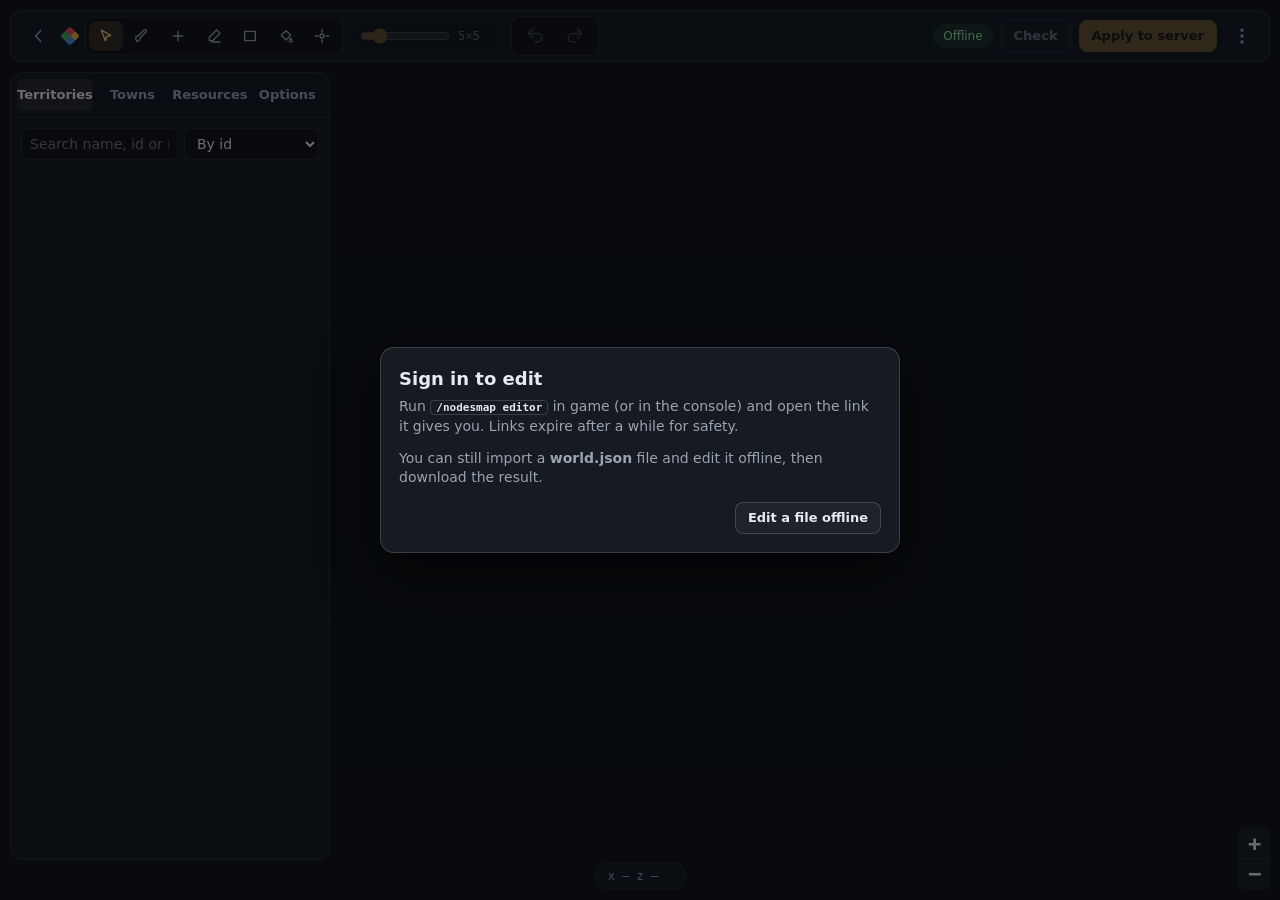
==== nodesmap/src/main/resources/web/editor.html @ d420e114 "Editor: Towns tab to create and edit towns and nations live Like the old Dynmap editor's Towns pane:" ====
<!doctype html>
<html lang="en">
<head>
<meta charset="utf-8">
<meta name="viewport" content="width=device-width, initial-scale=1">
<meta name="robots" content="noindex">
<title>Map Editor</title>
<link rel="icon" href="icons/favicon.svg" type="image/svg+xml">
<link rel="stylesheet" href="vendor/leaflet/leaflet.css">
<link rel="stylesheet" href="style.css">
<link rel="stylesheet" href="editor.css">
</head>
<body class="editor">
<div id="map"></div>

<header id="topbar">
  <a class="icon-btn" href="./" title="Back to the map" aria-label="Back to the map">
    <svg viewBox="0 0 24 24"><path d="M15 6l-6 6 6 6"/></svg>
  </a>
  <div id="brand"><span class="brand-mark"></span><span>Map editor</span></div>

  <div id="tools" class="toolgroup" role="toolbar" aria-label="Tools">
    <button data-tool="select" title="Select (V). Click or right-click a territory, Shift+drag to box-select">
      <svg viewBox="0 0 24 24"><path d="M5 3l14 8-6 2-2 6z"/></svg><span>Select</span><kbd>V</kbd></button>
    <button data-tool="paint" title="Brush: paint into the selected territory (B, or tap Space). Right-drag paints, Ctrl+right-drag erases, Shift+move resizes">
      <svg viewBox="0 0 24 24"><path d="M4 20c3 0 5-2 5-5l9-9a2 2 0 0 0-3-3l-9 9c-3 0-5 2-2 8z"/></svg><span>Paint</span><kbd>B</kbd></button>
    <button data-tool="new" title="Paint a brand new territory (N)">
      <svg viewBox="0 0 24 24"><path d="M12 5v14M5 12h14"/></svg><span>New</span><kbd>N</kbd></button>
    <button data-tool="erase" title="Erase chunks back to wilderness (E)">
      <svg viewBox="0 0 24 24"><path d="M16 3l5 5-11 11H5v-5zM9 21h12"/></svg><span>Erase</span><kbd>E</kbd></button>
    <button data-tool="rect" title="Drag a rectangle to fill (R)">
      <svg viewBox="0 0 24 24"><rect x="4" y="5" width="16" height="14" rx="1"/></svg><span>Box</span><kbd>R</kbd></button>
    <button data-tool="fill" title="Fill a connected area of empty land, like an island (F)">
      <svg viewBox="0 0 24 24"><path d="M5 11l7-7 7 7-7 7zM19 15c1 2 2 3 2 4a2 2 0 0 1-4 0c0-1 1-2 2-4z"/></svg><span>Fill</span><kbd>F</kbd></button>
    <button data-tool="core" title="Click a chunk to make it its territory's core (C)">
      <svg viewBox="0 0 24 24"><circle cx="12" cy="12" r="3"/><path d="M12 2v4M12 18v4M2 12h4M18 12h4"/></svg><span>Core</span><kbd>C</kbd></button>
  </div>

  <div id="brush" class="toolgroup slim" title="Brush size ( [ and ] )">
    <label for="brush-size">Brush</label>
    <input id="brush-size" type="range" min="0" max="12" step="1" value="2">
    <output id="brush-out">5×5</output>
  </div>

  <div class="toolgroup slim">
    <button id="undo" class="icon-btn" title="Undo (Ctrl+Z)" aria-label="Undo"><svg viewBox="0 0 24 24"><path d="M9 14L4 9l5-5M4 9h11a5 5 0 0 1 0 10h-3"/></svg></button>
    <button id="redo" class="icon-btn" title="Redo (Ctrl+Shift+Z)" aria-label="Redo"><svg viewBox="0 0 24 24"><path d="M15 14l5-5-5-5M20 9H9a5 5 0 0 0 0 10h3"/></svg></button>
  </div>

  <div class="spacer"></div>
  <span id="save-state" class="pill">Loading…</span>
  <button id="btn-check" class="btn">Check</button>
  <button id="btn-apply" class="btn primary">Apply to server</button>
  <div class="menu-wrap">
    <button id="btn-menu" class="icon-btn" aria-label="More"><svg viewBox="0 0 24 24"><circle cx="12" cy="5" r="1"/><circle cx="12" cy="12" r="1"/><circle cx="12" cy="19" r="1"/></svg></button>
    <div id="menu" class="menu" hidden>
      <button data-act="download">Download world.json</button>
      <button data-act="import">Import world.json…</button>
      <button data-act="reload">Reload from server</button>
      <hr>
      <button data-act="help">Shortcuts &amp; help</button>
    </div>
  </div>
  <input id="import-file" type="file" accept=".json,application/json" hidden>
</header>

<aside id="sidebar">
  <nav id="tabs">
    <button data-tab="terr" class="active">Territories</button>
    <button data-tab="towns">Towns</button>
    <button data-tab="res">Resources</button>
    <button data-tab="opts">Options</button>
  </nav>
  <section id="tab-terr" class="tab active">
    <div class="list-tools">
      <input id="terr-filter" class="filter" placeholder="Search name, id or resource">
      <select id="terr-sort">
        <option value="id">By id</option>
        <option value="size">Largest</option>
        <option value="name">Name</option>
        <option value="issues">Problems first</option>
      </select>
    </div>
    <div id="terr-summary" class="hint"></div>
    <div class="list" id="terr-list"></div>
  </section>
  <section id="tab-towns" class="tab">
    <div class="list-tools">
      <input id="town-filter" class="filter" placeholder="Search towns, nations, players">
      <select id="town-sort">
        <option value="name">Name</option>
        <option value="nation">Nation</option>
        <option value="land">Most land</option>
        <option value="players">Most players</option>
      </select>
      <button id="town-new" class="btn small" title="Make a town from the territories selected on the map">New</button>
    </div>
    <div id="town-summary" class="hint"></div>
    <div class="list" id="town-list"></div>
    <div id="town-editor"></div>
    <datalist id="nation-names"></datalist>
    <datalist id="player-names"></datalist>
  </section>
  <section id="tab-res" class="tab">
    <div class="list-tools">
      <input id="res-filter" class="filter" placeholder="Search resources">
      <button id="res-new" class="btn small">New</button>
      <button id="res-pack" class="btn small" title="Add the default resource nodes: basic, every ore, and defense tiers">Default pack…</button>
    </div>
    <div class="list" id="res-list"></div>
    <div id="res-editor"></div>
  </section>
  <section id="tab-opts" class="tab">
    <h3>Painting</h3>
    <label class="tgl"><input type="checkbox" id="opt-land" checked>Land only (skip water and ungenerated chunks)</label>
    <label class="tgl"><input type="checkbox" id="opt-wild" checked>Only paint empty land (don't take chunks from other territories)</label>
    <label class="tgl"><input type="checkbox" id="opt-lock" checked>Lock claimed land (painting and erasing skip land owned by towns; names and resources stay editable)</label>
    <h3>Color territories by</h3>
    <div class="seg" id="color-by" style="grid-template-columns:1fr 1fr">
      <button data-v="nation">Nation (like the map)</button>
      <button data-v="territory">Territory colors</button>
    </div>
    <h3>Show</h3>
    <label class="tgl"><input type="checkbox" id="opt-labels" checked>Territory names</label>
    <label class="tgl"><input type="checkbox" id="opt-icons" checked>Resource icons</label>
    <label class="tgl"><input type="checkbox" id="opt-owners" checked>Nation and town borders</label>
    <label class="tgl"><input type="checkbox" id="opt-grid">Chunk grid</label>
    <p class="hint">Tap <kbd>Space</kbd> to turn the brush on/off like the old editor (left-drag pans, right-drag paints). Ctrl+right-drag erases, Shift+move resizes the brush, <kbd>A</kbd> starts a new territory. Hold <kbd>Space</kbd> and drag to pan. All controls: ⋯ menu → Shortcuts.</p>
  </section>
</aside>

<aside id="inspector" hidden></aside>

<footer id="statusbar">
  <span id="coords">x —  z —</span>
  <span id="hover-terr"></span>
  <span id="mode-hint"></span>
  <span id="counts"></span>
</footer>

<div id="toast" hidden></div>
<div id="modal-wrap" hidden><div id="modal" role="dialog" aria-modal="true"></div></div>

<script src="vendor/leaflet/leaflet.js"></script>
<script src="geometry.js"></script>
<script src="editor.js"></script>
</body>
</html>
---- nodesmap/src/main/resources/web/vendor/leaflet/leaflet.css ----
/* required styles */

.leaflet-pane,
.leaflet-tile,
.leaflet-marker-icon,
.leaflet-marker-shadow,
.leaflet-tile-container,
.leaflet-pane > svg,
.leaflet-pane > canvas,
.leaflet-zoom-box,
.leaflet-image-layer,
.leaflet-layer {
	position: absolute;
	left: 0;
	top: 0;
	}
.leaflet-container {
	overflow: hidden;
	}
.leaflet-tile,
.leaflet-marker-icon,
.leaflet-marker-shadow {
	-webkit-user-select: none;
	   -moz-user-select: none;
	        user-select: none;
	  -webkit-user-drag: none;
	}
/* Prevents IE11 from highlighting tiles in blue */
.leaflet-tile::selection {
	background: transparent;
}
/* Safari renders non-retina tile on retina better with this, but Chrome is worse */
.leaflet-safari .leaflet-tile {
	image-rendering: -webkit-optimize-contrast;
	}
/* hack that prevents hw layers "stretching" when loading new tiles */
.leaflet-safari .leaflet-tile-container {
	width: 1600px;
	height: 1600px;
	-webkit-transform-origin: 0 0;
	}
.leaflet-marker-icon,
.leaflet-marker-shadow {
	display: block;
	}
/* .leaflet-container svg: reset svg max-width decleration shipped in Joomla! (joomla.org) 3.x */
/* .leaflet-container img: map is broken in FF if you have max-width: 100% on tiles */
.leaflet-container .leaflet-overlay-pane svg {
	max-width: none !important;
	max-height: none !important;
	}
.leaflet-container .leaflet-marker-pane img,
.leaflet-container .leaflet-shadow-pane img,
.leaflet-container .leaflet-tile-pane img,
.leaflet-container img.leaflet-image-layer,
.leaflet-container .leaflet-tile {
	max-width: none !important;
	max-height: none !important;
	width: auto;
	padding: 0;
	}

.leaflet-container.leaflet-touch-zoom {
	-ms-touch-action: pan-x pan-y;
	touch-action: pan-x pan-y;
	}
.leaflet-container.leaflet-touch-drag {
	-ms-touch-action: pinch-zoom;
	/* Fallback for FF which doesn't support pinch-zoom */
	touch-action: none;
	touch-action: pinch-zoom;
}
.leaflet-container.leaflet-touch-drag.leaflet-touch-zoom {
	-ms-touch-action: none;
	touch-action: none;
}
.leaflet-container {
	-webkit-tap-highlight-color: transparent;
}
.leaflet-container a {
	-webkit-tap-highlight-color: rgba(51, 181, 229, 0.4);
}
.leaflet-tile {
	filter: inherit;
	visibility: hidden;
	}
.leaflet-tile-loaded {
	visibility: inherit;
	}
.leaflet-zoom-box {
	width: 0;
	height: 0;
	-moz-box-sizing: border-box;
	     box-sizing: border-box;
	z-index: 800;
	}
/* workaround for https://bugzilla.mozilla.org/show_bug.cgi?id=888319 */
.leaflet-overlay-pane svg {
	-moz-user-select: none;
	}

.leaflet-pane         { z-index: 400; }

.leaflet-tile-pane    { z-index: 200; }
.leaflet-overlay-pane { z-index: 400; }
.leaflet-shadow-pane  { z-index: 500; }
.leaflet-marker-pane  { z-index: 600; }
.leaflet-tooltip-pane   { z-index: 650; }
.leaflet-popup-pane   { z-index: 700; }

.leaflet-map-pane canvas { z-index: 100; }
.leaflet-map-pane svg    { z-index: 200; }

.leaflet-vml-shape {
	width: 1px;
	height: 1px;
	}
.lvml {
	behavior: url(#default#VML);
	display: inline-block;
	position: absolute;
	}


/* control positioning */

.leaflet-control {
	position: relative;
	z-index: 800;
	pointer-events: visiblePainted; /* IE 9-10 doesn't have auto */
	pointer-events: auto;
	}
.leaflet-top,
.leaflet-bottom {
	position: absolute;
	z-index: 1000;
	pointer-events: none;
	}
.leaflet-top {
	top: 0;
	}
.leaflet-right {
	right: 0;
	}
.leaflet-bottom {
	bottom: 0;
	}
.leaflet-left {
	left: 0;
	}
.leaflet-control {
	float: left;
	clear: both;
	}
.leaflet-right .leaflet-control {
	float: right;
	}
.leaflet-top .leaflet-control {
	margin-top: 10px;
	}
.leaflet-bottom .leaflet-control {
	margin-bottom: 10px;
	}
.leaflet-left .leaflet-control {
	margin-left: 10px;
	}
.leaflet-right .leaflet-control {
	margin-right: 10px;
	}


/* zoom and fade animations */

.leaflet-fade-anim .leaflet-popup {
	opacity: 0;
	-webkit-transition: opacity 0.2s linear;
	   -moz-transition: opacity 0.2s linear;
	        transition: opacity 0.2s linear;
	}
.leaflet-fade-anim .leaflet-map-pane .leaflet-popup {
	opacity: 1;
	}
.leaflet-zoom-animated {
	-webkit-transform-origin: 0 0;
	    -ms-transform-origin: 0 0;
	        transform-origin: 0 0;
	}

.leaflet-zoom-anim .leaflet-zoom-animated {
	-webkit-transition: -webkit-transform 0.25s cubic-bezier(0,0,0.25,1);
	   -moz-transition:    -moz-transform 0.25s cubic-bezier(0,0,0.25,1);
	        transition:         transform 0.25s cubic-bezier(0,0,0.25,1);
	}
.leaflet-zoom-anim .leaflet-tile,
.leaflet-pan-anim .leaflet-tile {
	-webkit-transition: none;
	   -moz-transition: none;
	        transition: none;
	}

.leaflet-zoom-anim .leaflet-zoom-hide {
	visibility: hidden;
	}


/* cursors */

.leaflet-interactive {
	cursor: pointer;
	}
.leaflet-grab {
	cursor: -webkit-grab;
	cursor:    -moz-grab;
	cursor:         grab;
	}
.leaflet-crosshair,
.leaflet-crosshair .leaflet-interactive {
	cursor: crosshair;
	}
.leaflet-popup-pane,
.leaflet-control {
	cursor: auto;
	}
.leaflet-dragging .leaflet-grab,
.leaflet-dragging .leaflet-grab .leaflet-interactive,
.leaflet-dragging .leaflet-marker-draggable {
	cursor: move;
	cursor: -webkit-grabbing;
	cursor:    -moz-grabbing;
	cursor:         grabbing;
	}

/* marker & overlays interactivity */
.leaflet-marker-icon,
.leaflet-marker-shadow,
.leaflet-image-layer,
.leaflet-pane > svg path,
.leaflet-tile-container {
	pointer-events: none;
	}

.leaflet-marker-icon.leaflet-interactive,
.leaflet-image-layer.leaflet-interactive,
.leaflet-pane > svg path.leaflet-interactive,
svg.leaflet-image-layer.leaflet-interactive path {
	pointer-events: visiblePainted; /* IE 9-10 doesn't have auto */
	pointer-events: auto;
	}

/* visual tweaks */

.leaflet-container {
	background: #ddd;
	outline: 0;
	}
.leaflet-container a {
	color: #0078A8;
	}
.leaflet-zoom-box {
	border: 2px dotted #38f;
	background: rgba(255,255,255,0.5);
	}


/* general typography */
.leaflet-container {
	font: 12px/1.5 "Helvetica Neue", Arial, Helvetica, sans-serif;
	font: 0.75rem/1.5 "Helvetica Neue", Arial, Helvetica, sans-serif;
	}


/* general toolbar styles */

.leaflet-bar {
	box-shadow: 0 1px 5px rgba(0,0,0,0.65);
	border-radius: 4px;
	}
.leaflet-bar a,
.leaflet-bar a:hover {
	background-color: #fff;
	border-bottom: 1px solid #ccc;
	width: 26px;
	height: 26px;
	line-height: 26px;
	display: block;
	text-align: center;
	text-decoration: none;
	color: black;
	}
.leaflet-bar a,
.leaflet-control-layers-toggle {
	background-position: 50% 50%;
	background-repeat: no-repeat;
	display: block;
	}
.leaflet-bar a:hover {
	background-color: #f4f4f4;
	}
.leaflet-bar a:first-child {
	border-top-left-radius: 4px;
	border-top-right-radius: 4px;
	}
.leaflet-bar a:last-child {
	border-bottom-left-radius: 4px;
	border-bottom-right-radius: 4px;
	border-bottom: none;
	}
.leaflet-bar a.leaflet-disabled {
	cursor: default;
	background-color: #f4f4f4;
	color: #bbb;
	}

.leaflet-touch .leaflet-bar a {
	width: 30px;
	height: 30px;
	line-height: 30px;
	}
.leaflet-touch .leaflet-bar a:first-child {
	border-top-left-radius: 2px;
	border-top-right-radius: 2px;
	}
.leaflet-touch .leaflet-bar a:last-child {
	border-bottom-left-radius: 2px;
	border-bottom-right-radius: 2px;
	}

/* zoom control */

.leaflet-control-zoom-in,
.leaflet-control-zoom-out {
	font: bold 18px 'Lucida Console', Monaco, monospace;
	text-indent: 1px;
	}

.leaflet-touch .leaflet-control-zoom-in, .leaflet-touch .leaflet-control-zoom-out  {
	font-size: 22px;
	}


/* layers control */

.leaflet-control-layers {
	box-shadow: 0 1px 5px rgba(0,0,0,0.4);
	background: #fff;
	border-radius: 5px;
	}
.leaflet-control-layers-toggle {
	background-image: url(images/layers.png);
	width: 36px;
	height: 36px;
	}
.leaflet-retina .leaflet-control-layers-toggle {
	background-image: url(images/layers-2x.png);
	background-size: 26px 26px;
	}
.leaflet-touch .leaflet-control-layers-toggle {
	width: 44px;
	height: 44px;
	}
.leaflet-control-layers .leaflet-control-layers-list,
.leaflet-control-layers-expanded .leaflet-control-layers-toggle {
	display: none;
	}
.leaflet-control-layers-expanded .leaflet-control-layers-list {
	display: block;
	position: relative;
	}
.leaflet-control-layers-expanded {
	padding: 6px 10px 6px 6px;
	color: #333;
	background: #fff;
	}
.leaflet-control-layers-scrollbar {
	overflow-y: scroll;
	overflow-x: hidden;
	padding-right: 5px;
	}
.leaflet-control-layers-selector {
	margin-top: 2px;
	position: relative;
	top: 1px;
	}
.leaflet-control-layers label {
	display: block;
	}
.leaflet-control-layers-separator {
	height: 0;
	border-top: 1px solid #ddd;
	margin: 5px -10px 5px -6px;
	}

/* Default icon URLs */
.leaflet-default-icon-path { /* used only in path-guessing heuristic, see L.Icon.Default */
	background-image: url(images/marker-icon.png);
	}


/* attribution and scale controls */

.leaflet-container .leaflet-control-attribution {
	background: #fff;
	background: rgba(255, 255, 255, 0.7);
	margin: 0;
	}
.leaflet-control-attribution,
.leaflet-control-scale-line {
	padding: 0 5px;
	color: #333;
	}
.leaflet-control-attribution a {
	text-decoration: none;
	}
.leaflet-control-attribution a:hover {
	text-decoration: underline;
	}
.leaflet-container .leaflet-control-attribution,
.leaflet-container .leaflet-control-scale {
	font-size: 11px;
	font-size: 0.69rem;
	}
.leaflet-left .leaflet-control-scale {
	margin-left: 5px;
	}
.leaflet-bottom .leaflet-control-scale {
	margin-bottom: 5px;
	}
.leaflet-control-scale-line {
	border: 2px solid #777;
	border-top: none;
	line-height: 1.1;
	padding: 2px 5px 1px;
	font-size: 11px;
	font-size: 0.69rem;
	white-space: nowrap;
	overflow: hidden;
	-moz-box-sizing: border-box;
	     box-sizing: border-box;

	background: #fff;
	background: rgba(255, 255, 255, 0.5);
	}
.leaflet-control-scale-line:not(:first-child) {
	border-top: 2px solid #777;
	border-bottom: none;
	margin-top: -2px;
	}
.leaflet-control-scale-line:not(:first-child):not(:last-child) {
	border-bottom: 2px solid #777;
	}

.leaflet-touch .leaflet-control-attribution,
.leaflet-touch .leaflet-control-layers,
.leaflet-touch .leaflet-bar {
	box-shadow: none;
	}
.leaflet-touch .leaflet-control-layers,
.leaflet-touch .leaflet-bar {
	border: 2px solid rgba(0,0,0,0.2);
	background-clip: padding-box;
	}


/* popup */

.leaflet-popup {
	position: absolute;
	text-align: center;
	margin-bottom: 20px;
	}
.leaflet-popup-content-wrapper {
	padding: 1px;
	text-align: left;
	border-radius: 12px;
	}
.leaflet-popup-content {
	margin: 13px 19px;
	line-height: 1.4;
	}
.leaflet-popup-content p {
	margin: 18px 0;
	}
.leaflet-popup-tip-container {
	width: 40px;
	height: 20px;
	position: absolute;
	left: 50%;
	margin-left: -20px;
	overflow: hidden;
	pointer-events: none;
	}
.leaflet-popup-tip {
	width: 17px;
	height: 17px;
	padding: 1px;

	margin: -10px auto 0;
	pointer-events: auto;

	-webkit-transform: rotate(45deg);
	   -moz-transform: rotate(45deg);
	    -ms-transform: rotate(45deg);
	        transform: rotate(45deg);
	}
.leaflet-popup-content-wrapper,
.leaflet-popup-tip {
	background: white;
	color: #333;
	box-shadow: 0 3px 14px rgba(0,0,0,0.4);
	}
.leaflet-container a.leaflet-popup-close-button {
	position: absolute;
	top: 0;
	right: 0;
	padding: 4px 4px 0 0;
	border: none;
	text-align: center;
	width: 18px;
	height: 14px;
	font: 16px/14px Tahoma, Verdana, sans-serif;
	color: #757575;
	text-decoration: none;
	background: transparent;
	}
.leaflet-container a.leaflet-popup-close-button:hover {
	color: #585858;
	}
.leaflet-popup-scrolled {
	overflow: auto;
	border-bottom: 1px solid #ddd;
	border-top: 1px solid #ddd;
	}

.leaflet-oldie .leaflet-popup-content-wrapper {
	-ms-zoom: 1;
	}
.leaflet-oldie .leaflet-popup-tip {
	width: 24px;
	margin: 0 auto;

	-ms-filter: "progid:DXImageTransform.Microsoft.Matrix(M11=0.70710678, M12=0.70710678, M21=-0.70710678, M22=0.70710678)";
	filter: progid:DXImageTransform.Microsoft.Matrix(M11=0.70710678, M12=0.70710678, M21=-0.70710678, M22=0.70710678);
	}
.leaflet-oldie .leaflet-popup-tip-container {
	margin-top: -1px;
	}

.leaflet-oldie .leaflet-control-zoom,
.leaflet-oldie .leaflet-control-layers,
.leaflet-oldie .leaflet-popup-content-wrapper,
.leaflet-oldie .leaflet-popup-tip {
	border: 1px solid #999;
	}


/* div icon */

.leaflet-div-icon {
	background: #fff;
	border: 1px solid #666;
	}


/* Tooltip */
/* Base styles for the element that has a tooltip */
.leaflet-tooltip {
	position: absolute;
	padding: 6px;
	background-color: #fff;
	border: 1px solid #fff;
	border-radius: 3px;
	color: #222;
	white-space: nowrap;
	-webkit-user-select: none;
	-moz-user-select: none;
	-ms-user-select: none;
	user-select: none;
	pointer-events: none;
	box-shadow: 0 1px 3px rgba(0,0,0,0.4);
	}
.leaflet-tooltip.leaflet-interactive {
	cursor: pointer;
	pointer-events: auto;
	}
.leaflet-tooltip-top:before,
.leaflet-tooltip-bottom:before,
.leaflet-tooltip-left:before,
.leaflet-tooltip-right:before {
	position: absolute;
	pointer-events: none;
	border: 6px solid transparent;
	background: transparent;
	content: "";
	}

/* Directions */

.leaflet-tooltip-bottom {
	margin-top: 6px;
}
.leaflet-tooltip-top {
	margin-top: -6px;
}
.leaflet-tooltip-bottom:before,
.leaflet-tooltip-top:before {
	left: 50%;
	margin-left: -6px;
	}
.leaflet-tooltip-top:before {
	bottom: 0;
	margin-bottom: -12px;
	border-top-color: #fff;
	}
.leaflet-tooltip-bottom:before {
	top: 0;
	margin-top: -12px;
	margin-left: -6px;
	border-bottom-color: #fff;
	}
.leaflet-tooltip-left {
	margin-left: -6px;
}
.leaflet-tooltip-right {
	margin-left: 6px;
}
.leaflet-tooltip-left:before,
.leaflet-tooltip-right:before {
	top: 50%;
	margin-top: -6px;
	}
.leaflet-tooltip-left:before {
	right: 0;
	margin-right: -12px;
	border-left-color: #fff;
	}
.leaflet-tooltip-right:before {
	left: 0;
	margin-left: -12px;
	border-right-color: #fff;
	}

/* Printing */
	
@media print {
	/* Prevent printers from removing background-images of controls. */
	.leaflet-control {
		-webkit-print-color-adjust: exact;
		color-adjust: exact;
		}
	}
---- nodesmap/src/main/resources/web/style.css ----
[hidden] { display: none !important; }
:root {
  --bg: #12151b;
  --panel: rgba(20, 24, 31, 0.94);
  --panel-solid: #161a21;
  --line: rgba(255, 255, 255, 0.08);
  --line-strong: rgba(255, 255, 255, 0.16);
  --text: #e8eaef;
  --muted: #9aa3b2;
  --faint: #6b7383;
  --accent: #e2b04a;
  --accent-soft: rgba(226, 176, 74, 0.16);
  --war: #e5484d;
  --war-soft: rgba(229, 72, 77, 0.16);
  --ok: #46a758;
  --radius: 10px;
  --sidebar-w: 320px;
  --top-h: 52px;
  --font: ui-sans-serif, system-ui, -apple-system, "Segoe UI", Roboto, "Helvetica Neue", Arial, sans-serif;
  --mono: ui-monospace, "SF Mono", "JetBrains Mono", Menlo, Consolas, monospace;
}

* { box-sizing: border-box; }
html, body { margin: 0; height: 100%; background: var(--bg); color: var(--text); font: 14px/1.4 var(--font); overflow: hidden; }
button, input, select { font: inherit; color: inherit; }
svg { fill: none; stroke: currentColor; stroke-width: 2; stroke-linecap: round; stroke-linejoin: round; }

#map { position: absolute; inset: 0; background: #0d1014; }
.leaflet-container { background: #0d1014; font: inherit; }
.leaflet-tile { image-rendering: pixelated; }
.leaflet-control-zoom a { background: var(--panel-solid) !important; color: var(--text) !important; border-color: var(--line) !important; }
.leaflet-control-zoom { border: 1px solid var(--line) !important; border-radius: 8px !important; overflow: hidden; }
.leaflet-bar a:hover { background: #222833 !important; }
.leaflet-control-attribution { display: none; }

/* ---------- top bar ---------- */
#topbar {
  position: absolute; top: 10px; left: 10px; right: 10px; height: var(--top-h);
  display: flex; align-items: center; gap: 10px; padding: 0 10px;
  background: var(--panel); border: 1px solid var(--line); border-radius: 12px;
  backdrop-filter: blur(8px); z-index: 1000; pointer-events: auto;
}
.icon-btn { width: 34px; height: 34px; display: grid; place-items: center; background: transparent; border: 0; border-radius: 8px; cursor: pointer; color: var(--muted); flex: none; }
.icon-btn:hover { background: rgba(255,255,255,0.06); color: var(--text); }
.icon-btn svg { width: 20px; height: 20px; }
#brand { display: flex; align-items: center; gap: 8px; font-weight: 650; letter-spacing: 0.01em; white-space: nowrap; }
.brand-mark { width: 14px; height: 14px; border-radius: 3px; background: conic-gradient(var(--accent) 0 25%, #4f8ad9 0 50%, var(--ok) 0 75%, var(--war) 0); transform: rotate(45deg); }
#search-wrap { position: relative; flex: 1; max-width: 460px; margin-left: auto; }
#search { width: 100%; height: 34px; padding: 0 12px 0 34px; border-radius: 8px; border: 1px solid var(--line); background: rgba(0,0,0,0.25); outline: none; }
#search:focus { border-color: var(--line-strong); background: rgba(0,0,0,0.35); }
.search-ico { position: absolute; left: 10px; top: 9px; width: 16px; height: 16px; color: var(--faint); }
#search-results { position: absolute; top: 40px; left: 0; right: 0; background: var(--panel-solid); border: 1px solid var(--line); border-radius: 10px; max-height: 50vh; overflow: auto; padding: 4px; box-shadow: 0 12px 32px rgba(0,0,0,0.45); }
.sr { display: flex; align-items: center; gap: 8px; padding: 7px 8px; border-radius: 6px; cursor: pointer; }
.sr:hover, .sr.sel { background: rgba(255,255,255,0.06); }
.sr .kind { margin-left: auto; font-size: 11px; color: var(--faint); text-transform: uppercase; letter-spacing: 0.06em; }
#war-pill { display: flex; align-items: center; gap: 8px; padding: 5px 10px; border-radius: 999px; background: var(--war-soft); color: #ffb3b5; font-weight: 600; font-size: 13px; white-space: nowrap; cursor: pointer; }
#war-pill::before { content: ""; width: 8px; height: 8px; border-radius: 50%; background: var(--war); animation: pulse 1.4s infinite; }
@keyframes pulse { 0%,100% { opacity: 1 } 50% { opacity: 0.35 } }

/* ---------- sidebar ---------- */
#sidebar {
  position: absolute; top: calc(var(--top-h) + 20px); left: 10px; bottom: 40px; width: var(--sidebar-w);
  display: flex; flex-direction: column; background: var(--panel); border: 1px solid var(--line); border-radius: 12px;
  z-index: 999; overflow: hidden; transition: transform 0.2s ease, opacity 0.2s ease;
}
body.sidebar-closed #sidebar { transform: translateX(calc(-100% - 20px)); opacity: 0; pointer-events: none; }
#tabs { display: flex; padding: 6px; gap: 4px; border-bottom: 1px solid var(--line); }
#tabs button { flex: 1; padding: 7px 0; border: 0; border-radius: 7px; background: transparent; color: var(--muted); cursor: pointer; font-weight: 550; font-size: 13px; }
#tabs button:hover { color: var(--text); }
#tabs button.active { background: rgba(255,255,255,0.07); color: var(--text); }
#tabs button.has-alert::after { content: ""; display: inline-block; width: 6px; height: 6px; margin-left: 5px; border-radius: 50%; background: var(--war); vertical-align: middle; }
.tab { display: none; flex: 1; min-height: 0; flex-direction: column; overflow: auto; padding: 10px; }
.tab.active { display: flex; }
.tab h3 { margin: 14px 2px 8px; font-size: 11px; text-transform: uppercase; letter-spacing: 0.08em; color: var(--faint); font-weight: 600; }
.tab h3:first-child { margin-top: 2px; }
.list-tools { display: flex; gap: 6px; margin-bottom: 8px; }
.list-tools input, .list-tools select, #mode-extra select { height: 32px; border-radius: 7px; border: 1px solid var(--line); background: rgba(0,0,0,0.25); padding: 0 8px; outline: none; min-width: 0; }
.list-tools input { flex: 1; }
.list-tools select option, #mode-extra select option { background: var(--panel-solid); }
.list { display: flex; flex-direction: column; gap: 2px; }
.row { display: grid; grid-template-columns: 12px 1fr auto; align-items: center; gap: 10px; padding: 8px; border-radius: 8px; cursor: pointer; }
.row:hover { background: rgba(255,255,255,0.05); }
.row .sw { width: 12px; height: 12px; border-radius: 3px; box-shadow: inset 0 0 0 1px rgba(0,0,0,0.3); }
.row .nm { font-weight: 560; overflow: hidden; text-overflow: ellipsis; white-space: nowrap; }
.row .sub { font-size: 12px; color: var(--faint); }
.row .stat { font-family: var(--mono); font-size: 12px; color: var(--muted); text-align: right; }
.empty { color: var(--faint); padding: 12px 4px; }

.seg { display: grid; grid-template-columns: repeat(3, 1fr); gap: 4px; }
.seg button { padding: 7px 4px; border-radius: 7px; border: 1px solid var(--line); background: transparent; color: var(--muted); cursor: pointer; font-size: 12.5px; }
.seg button.active { border-color: var(--accent); color: var(--text); background: var(--accent-soft); }
#mode-extra { margin-top: 8px; }
#mode-extra select { width: 100%; }
/* ---------- View box (always on the map, like Dynmap's layer list) ---------- */
.view { position: absolute; top: calc(var(--top-h) + 20px); right: 10px; width: 236px; background: var(--panel); border: 1px solid var(--line); border-radius: 12px; z-index: 999; backdrop-filter: blur(8px); }
#view-head { display: flex; align-items: center; gap: 8px; width: 100%; padding: 9px 12px; border: 0; background: transparent; color: var(--text); font-weight: 650; font-size: 13px; cursor: pointer; border-radius: 12px; }
#view-head:hover { background: rgba(255,255,255,0.04); }
#view-head svg { width: 16px; height: 16px; color: var(--muted); }
#view-head .chev { margin-left: auto; transition: transform 0.15s; }
.view.closed #view-head .chev { transform: rotate(-90deg); }
.view.closed { width: auto; }
.view.closed #view-body { display: none; }
#view-body { padding: 0 10px 8px; }
#view .seg { gap: 3px; }
#view .seg button { padding: 5px 2px; font-size: 12px; }
#view #mode-extra:empty { display: none; }
#view .chips { gap: 4px; }
#view .chip { font-size: 11.5px; }
#layer-toggles { display: flex; flex-direction: column; margin-top: 8px; padding-top: 6px; border-top: 1px solid var(--line); }
#layer-toggles .tgl { padding: 3px 2px; font-size: 13px; }
.tgl { display: flex; align-items: center; gap: 8px; padding: 5px 2px; cursor: pointer; color: var(--muted); user-select: none; }
.tgl input { accent-color: var(--accent); width: 15px; height: 15px; margin: 0; }
.tgl:hover { color: var(--text); }
.hint { color: var(--faint); font-size: 12px; margin-top: 14px; }

/* ---------- info panel ---------- */
#info {
  position: absolute; top: calc(var(--top-h) + 30px + var(--view-h, 0px)); right: 10px; width: 340px; max-height: calc(100% - var(--top-h) - 70px - var(--view-h, 0px));
  overflow: auto; background: var(--panel); border: 1px solid var(--line); border-radius: 12px; z-index: 999; padding: 16px;
}
#info-close { position: absolute; top: 8px; right: 8px; }
.info-kicker { font-size: 11px; text-transform: uppercase; letter-spacing: 0.08em; color: var(--faint); margin-bottom: 4px; }
.info-title { font-size: 20px; font-weight: 700; margin: 0 30px 2px 0; display: flex; align-items: center; gap: 8px; }
.info-title .sw { width: 14px; height: 14px; border-radius: 4px; flex: none; }
.info-sub { color: var(--muted); margin-bottom: 12px; }
.badges { display: flex; flex-wrap: wrap; gap: 6px; margin: 8px 0 12px; }
.badge { font-size: 12px; padding: 3px 8px; border-radius: 999px; background: rgba(255,255,255,0.06); color: var(--muted); white-space: nowrap; }
.badge.war { background: var(--war-soft); color: #ffb3b5; }
.badge.gold { background: var(--accent-soft); color: #f3d38d; }
.badge.ok { background: rgba(70,167,88,0.16); color: #9ee0a8; }
.kv { display: grid; grid-template-columns: auto 1fr; gap: 6px 14px; margin: 8px 0 14px; }
.kv dt { color: var(--faint); }
.kv dd { margin: 0; text-align: right; font-variant-numeric: tabular-nums; }
.section-h { font-size: 11px; text-transform: uppercase; letter-spacing: 0.08em; color: var(--faint); margin: 14px 0 6px; }
.chips { display: flex; flex-wrap: wrap; gap: 5px; }
.chip { display: inline-flex; align-items: center; gap: 6px; padding: 3px 9px 3px 4px; border-radius: 999px; background: rgba(255,255,255,0.05); font-size: 12.5px; cursor: pointer; border: 1px solid transparent; }
.chip:hover { border-color: var(--line-strong); }
.chip .dot { width: 10px; height: 10px; border-radius: 50%; }
.chip img { width: 16px; height: 16px; image-rendering: pixelated; }
.chip.plain { padding-left: 9px; cursor: default; }
.chip.online::after { content: ""; width: 6px; height: 6px; border-radius: 50%; background: var(--ok); }
.res-grid { display: grid; grid-template-columns: repeat(auto-fill, minmax(140px, 1fr)); gap: 6px; }
.res { display: flex; align-items: center; gap: 8px; padding: 6px 8px; border-radius: 8px; background: rgba(255,255,255,0.04); font-size: 13px; }
.res img { width: 20px; height: 20px; image-rendering: pixelated; }
.bar { height: 6px; border-radius: 3px; background: rgba(255,255,255,0.08); overflow: hidden; margin-top: 4px; }
.bar > i { display: block; height: 100%; background: var(--war); }
.bar.gold > i { background: var(--accent); }

/* ---------- war panel ---------- */
.war-head { display: flex; align-items: center; justify-content: space-between; padding: 10px 12px; border-radius: 10px; background: rgba(255,255,255,0.04); margin-bottom: 10px; }
.war-head.on { background: var(--war-soft); }
.war-head b { font-size: 15px; }
.card { padding: 10px; border-radius: 10px; background: rgba(255,255,255,0.04); margin-bottom: 6px; cursor: pointer; }
.card:hover { background: rgba(255,255,255,0.07); }
.card .t { display: flex; justify-content: space-between; gap: 8px; font-weight: 560; }
.card .s { color: var(--faint); font-size: 12px; margin-top: 2px; }
.score { display: grid; grid-template-columns: 1fr auto; gap: 2px 8px; font-size: 12.5px; margin-top: 6px; }
.score span:nth-child(even) { font-family: var(--mono); color: var(--muted); }

/* ---------- map markers ---------- */
.lbl { color: #fff; font-weight: 700; white-space: nowrap; text-shadow: 0 0 3px #000, 0 0 6px rgba(0,0,0,0.8); pointer-events: none; transform: translate(-50%, -50%); text-align: center; line-height: 1.1; }
.lbl.town { font-size: 12.5px; }
.lbl.town .cap { color: var(--accent); margin-right: 3px; }
.lbl.nation { letter-spacing: 0.05em; line-height: 1.12; opacity: 0.95; font-weight: 800; text-shadow: 0 0 2px #000, 0 0 5px rgba(0,0,0,0.85); }
.lbl.terr { font-size: 10.5px; font-weight: 600; color: rgba(255,255,255,0.75); }
.lbl .n { display: block; font-size: 10px; font-weight: 600; color: rgba(255,255,255,0.72); letter-spacing: 0; }
.pin { display: grid; place-items: center; width: 26px; height: 26px; border-radius: 50%; background: var(--panel-solid); border: 2px solid #fff; box-shadow: 0 2px 8px rgba(0,0,0,0.5); transform: translate(-50%, -50%); }
.pin svg { width: 14px; height: 14px; }
.pin img { width: 16px; height: 16px; image-rendering: pixelated; }
.pin.tower { border-color: #9ad0ff; color: #9ad0ff; }
.pin.refinery { border-color: #f4a261; color: #f4a261; }
.pin.drop { border-color: var(--accent); color: var(--accent); }
.pin.drop.active { background: var(--accent); color: #1a1406; animation: bob 1.2s ease-in-out infinite; }
.pin.outpost { width: 20px; height: 20px; border-width: 2px; }
.pin.port { border-color: #6fc3df; }
.pin.fort { width: 22px; height: 22px; border-radius: 6px; font: 700 11px var(--mono); color: #fff; }
@keyframes bob { 0%,100% { transform: translate(-50%, -50%) } 50% { transform: translate(-50%, -62%) } }
.res-icon { width: 18px; height: 18px; image-rendering: pixelated; transform: translate(-50%, -50%); filter: drop-shadow(0 1px 2px rgba(0,0,0,0.7)); pointer-events: none; }
.res-stack { display: flex; gap: 1px; transform: translate(-50%, -50%); pointer-events: none; }
.res-stack img { width: 16px; height: 16px; image-rendering: pixelated; filter: drop-shadow(0 1px 2px rgba(0,0,0,0.8)); }
.flag { position: relative; width: 34px; height: 34px; transform: translate(-50%, -50%); }
.flag .ring { position: absolute; inset: 0; border-radius: 50%; background: conic-gradient(var(--c) calc(var(--p) * 1%), rgba(0,0,0,0.55) 0); box-shadow: 0 0 0 2px #fff, 0 0 14px var(--c); }
.flag .core { position: absolute; inset: 6px; border-radius: 50%; background: var(--panel-solid); display: grid; place-items: center; font: 700 10px var(--mono); color: #fff; }
.player { display: flex; align-items: center; gap: 5px; transform: translate(-9px, -9px); white-space: nowrap; }
.player img, .player .dot { width: 18px; height: 18px; border-radius: 4px; border: 2px solid var(--c, #fff); image-rendering: pixelated; background: #333; box-shadow: 0 1px 4px rgba(0,0,0,0.6); }
.far .player span { display: none; }
.far .player img, .far .player .dot { width: 12px; height: 12px; border-width: 1.5px; }
.player span { font-size: 12px; font-weight: 650; color: #fff; text-shadow: 0 0 3px #000, 0 0 5px #000; }
.timer-tag { padding: 2px 7px; border-radius: 6px; background: rgba(0,0,0,0.7); color: #fff; font: 600 11.5px var(--mono); white-space: nowrap; transform: translate(-50%, -50%); border: 1px solid var(--c, var(--war)); pointer-events: none; text-align: center; }
.timer-tag small { display: block; font: 600 10px var(--font); color: rgba(255,255,255,0.75); }

.leaflet-tooltip.nm-tip { background: var(--panel-solid); color: var(--text); border: 1px solid var(--line-strong); border-radius: 8px; box-shadow: 0 6px 20px rgba(0,0,0,0.45); padding: 6px 9px; }
.leaflet-tooltip.nm-tip::before { display: none; }

/* ---------- status bar ---------- */
#statusbar { position: absolute; left: 50%; bottom: 10px; transform: translateX(-50%); display: flex; align-items: center; gap: 14px; padding: 6px 12px; background: var(--panel); border: 1px solid var(--line); border-radius: 999px; z-index: 998; font: 12px var(--mono); color: var(--muted); white-space: nowrap; }
#hover-terr:empty { display: none; }
#hover-terr { color: var(--text); font-family: var(--font); }
#render-progress { color: var(--accent); font-family: var(--font); }
#live-dot { width: 8px; height: 8px; border-radius: 50%; background: var(--faint); }
#live-dot.on { background: var(--ok); box-shadow: 0 0 8px var(--ok); }
#live-dot.err { background: var(--war); }

/* ---------- mobile ---------- */
@media (max-width: 760px) {
  :root { --sidebar-w: calc(100vw - 20px); }
  #brand #title { display: none; }
  #war-pill { display: none !important; }
  #info { left: 10px; right: 10px; width: auto; top: auto; bottom: 46px; max-height: 55vh; }
  #sidebar { bottom: 46px; }
  .view { z-index: 998; }
  #statusbar { left: 10px; right: 10px; transform: none; justify-content: center; }
  .leaflet-control-zoom { display: none; }
}
---- nodesmap/src/main/resources/web/editor.css ----
/* editor-only additions on top of style.css */
[hidden] { display: none !important; }

body.editor #map { cursor: default; }
body.editor.tool-paint #map, body.editor.tool-new #map, body.editor.tool-erase #map,
body.editor.tool-rect #map, body.editor.tool-fill #map, body.editor.tool-core #map { cursor: crosshair; }
body.editor.panning #map { cursor: grab; }
body.editor .leaflet-interactive { cursor: inherit; }

#topbar { gap: 8px; }
#topbar .spacer { flex: 1; }
#topbar a.icon-btn { color: var(--muted); text-decoration: none; }

.toolgroup { display: flex; align-items: center; gap: 2px; padding: 3px; border-radius: 9px; background: rgba(0,0,0,0.25); border: 1px solid var(--line); }
.toolgroup.slim { padding: 2px 6px; gap: 6px; }
.toolgroup button[data-tool] { display: flex; align-items: center; gap: 6px; height: 30px; padding: 0 9px; border: 0; border-radius: 7px; background: transparent; color: var(--muted); cursor: pointer; font-size: 13px; font-weight: 550; }
.toolgroup button[data-tool] svg { width: 16px; height: 16px; }
.toolgroup button[data-tool]:hover { color: var(--text); background: rgba(255,255,255,0.05); }
.toolgroup button[data-tool].active { background: var(--accent-soft); color: #f3d38d; }
.toolgroup kbd { font: 600 10px var(--mono); color: var(--faint); border: 1px solid var(--line); border-radius: 4px; padding: 0 4px; }
.toolgroup button.active kbd { color: #f3d38d; border-color: rgba(226,176,74,0.4); }
#brush label { font-size: 12px; color: var(--muted); }
#brush input { width: 90px; accent-color: var(--accent); }
#brush output { font: 12px var(--mono); color: var(--text); min-width: 38px; }
#brush.off { opacity: 0.35; pointer-events: none; }
.icon-btn:disabled { opacity: 0.3; cursor: default; }

.btn { height: 32px; padding: 0 12px; border-radius: 8px; border: 1px solid var(--line-strong); background: rgba(255,255,255,0.04); color: var(--text); cursor: pointer; font-weight: 600; font-size: 13px; white-space: nowrap; }
.btn:hover { background: rgba(255,255,255,0.08); }
.btn.primary { background: var(--accent); border-color: var(--accent); color: #1a1406; }
.btn.primary:hover { filter: brightness(1.08); }
.btn.danger { border-color: rgba(229,72,77,0.5); color: #ffb3b5; }
.btn.danger:hover { background: var(--war-soft); }
.btn.small { height: 28px; padding: 0 10px; font-size: 12.5px; }
.btn:disabled { opacity: 0.4; cursor: default; filter: none; }
.pill { font-size: 12px; padding: 4px 10px; border-radius: 999px; background: rgba(255,255,255,0.06); color: var(--muted); white-space: nowrap; }
.pill.dirty { background: var(--accent-soft); color: #f3d38d; }
.pill.ok { background: rgba(70,167,88,0.16); color: #9ee0a8; }

.menu-wrap { position: relative; }
.menu { position: absolute; right: 0; top: 40px; min-width: 210px; padding: 4px; background: var(--panel-solid); border: 1px solid var(--line); border-radius: 10px; box-shadow: 0 12px 32px rgba(0,0,0,0.45); z-index: 1100; }
.menu button { display: block; width: 100%; text-align: left; padding: 8px 10px; border: 0; border-radius: 6px; background: transparent; cursor: pointer; }
.menu button:hover { background: rgba(255,255,255,0.06); }
.menu hr { border: 0; border-top: 1px solid var(--line); margin: 4px 0; }

/* list rows */
.trow { display: grid; grid-template-columns: 12px 1fr auto; gap: 10px; align-items: center; padding: 7px 8px; border-radius: 8px; cursor: pointer; }
.trow:hover { background: rgba(255,255,255,0.05); }
.trow.sel { background: var(--accent-soft); }
.trow .sw { width: 12px; height: 12px; border-radius: 3px; }
.trow .nm { font-weight: 560; overflow: hidden; text-overflow: ellipsis; white-space: nowrap; }
.trow .sub { font-size: 12px; color: var(--faint); display: flex; gap: 4px; align-items: center; flex-wrap: wrap; }
.trow .sub img { width: 14px; height: 14px; image-rendering: pixelated; }
.trow .stat { font: 12px var(--mono); color: var(--muted); text-align: right; }
.trow .warn { color: #f59e0b; }
.lock { color: #f3d38d; }

/* inspector */
#inspector { position: absolute; top: calc(var(--top-h) + 20px); right: 10px; width: 330px; max-height: calc(100% - var(--top-h) - 60px); overflow: auto; background: var(--panel); border: 1px solid var(--line); border-radius: 12px; z-index: 999; padding: 14px; }
.field { display: flex; flex-direction: column; gap: 4px; margin-bottom: 10px; }
.field > span { font-size: 11px; text-transform: uppercase; letter-spacing: 0.08em; color: var(--faint); }
.field input, .field select, .field textarea, .row-input { height: 32px; border-radius: 7px; border: 1px solid var(--line); background: rgba(0,0,0,0.25); padding: 0 9px; outline: none; color: var(--text); }
.field textarea { height: 180px; padding: 8px; font: 12px/1.45 var(--mono); resize: vertical; }
.field input:focus, .field select:focus, .field textarea:focus { border-color: var(--line-strong); }
.field select option { background: var(--panel-solid); }
.field .inline { display: flex; gap: 6px; align-items: center; }
.field .inline > * { flex: 1; min-width: 0; }
.field .inline img { flex: none; width: 24px; height: 24px; image-rendering: pixelated; }
.actions { display: flex; flex-wrap: wrap; gap: 6px; margin-top: 12px; }
.chip .x { margin-left: 2px; color: var(--faint); font-weight: 700; cursor: pointer; padding: 0 2px; }
.chip .x:hover { color: #ffb3b5; }
.note { font-size: 12.5px; color: var(--muted); padding: 8px 10px; border-radius: 8px; background: rgba(255,255,255,0.04); margin: 8px 0; }
.note.warn { background: rgba(245,158,11,0.12); color: #fcd38d; }
.note.err { background: var(--war-soft); color: #ffb3b5; }
.note.ok { background: rgba(70,167,88,0.14); color: #9ee0a8; }

#res-editor { margin-top: 10px; border-top: 1px solid var(--line); padding-top: 10px; }
#res-editor:empty { display: none; }

/* map overlays */
.ed-label { color: #fff; font: 600 11px var(--font); white-space: nowrap; text-shadow: 0 0 3px #000, 0 0 5px #000; transform: translate(-50%, -50%); pointer-events: none; text-align: center; line-height: 1.15; }
.ed-label .id { display: block; font: 600 9.5px var(--mono); color: rgba(255,255,255,0.65); }
.ed-label .lock { font-size: 10px; }
.ed-icons { display: flex; gap: 1px; transform: translate(-50%, 6px); pointer-events: none; }
.ed-icons img { width: 15px; height: 15px; image-rendering: pixelated; filter: drop-shadow(0 1px 2px rgba(0,0,0,0.8)); }
.ed-core { width: 10px; height: 10px; border-radius: 50%; border: 2px solid #fff; background: #000; transform: translate(-50%, -50%); pointer-events: none; box-shadow: 0 0 4px #000; }

/* toast + modal */
#toast { position: absolute; left: 50%; bottom: 52px; transform: translateX(-50%); z-index: 1200; padding: 9px 14px; border-radius: 10px; background: var(--panel-solid); border: 1px solid var(--line-strong); box-shadow: 0 10px 30px rgba(0,0,0,0.5); font-size: 13.5px; max-width: min(560px, calc(100vw - 32px)); }
#toast.err { border-color: rgba(229,72,77,0.6); color: #ffb3b5; }
#modal-wrap { position: fixed; inset: 0; z-index: 1300; display: grid; place-items: center; background: rgba(5,7,10,0.55); padding: 16px; }
#modal { width: min(520px, 100%); max-height: 86vh; overflow: auto; background: var(--panel-solid); border: 1px solid var(--line-strong); border-radius: 14px; padding: 18px; box-shadow: 0 20px 60px rgba(0,0,0,0.6); }
#modal h2 { margin: 0 0 6px; font-size: 18px; }
#modal p { color: var(--muted); margin: 6px 0 12px; }
#modal ul { margin: 6px 0 10px; padding-left: 18px; color: var(--text); font-size: 13px; }
#modal li { margin: 3px 0; }
#modal .stats { display: flex; gap: 8px; margin: 10px 0; }
#modal .stats div { flex: 1; padding: 10px; border-radius: 10px; background: rgba(255,255,255,0.04); text-align: center; }
#modal .stats b { display: block; font-size: 20px; }
#modal .stats span { font-size: 12px; color: var(--faint); }
#modal .foot { display: flex; justify-content: flex-end; gap: 8px; margin-top: 14px; }
#modal .grid2 { display: grid; grid-template-columns: 1fr 1fr; gap: 0 10px; }
kbd { font: 600 11px var(--mono); border: 1px solid var(--line-strong); border-radius: 4px; padding: 0 5px; color: var(--text); }
.keys { display: grid; grid-template-columns: auto 1fr; gap: 6px 14px; font-size: 13px; }

@media (max-width: 1560px) {
  .toolgroup kbd { display: none; }
}
@media (max-width: 1360px) {
  .toolgroup button[data-tool] span, #brand span:last-child { display: none; }
  #brush label { display: none; }
}
@media (max-width: 760px) {
  #brand, #save-state, #btn-check { display: none; }
  #inspector { left: 10px; right: 10px; width: auto; top: auto; bottom: 46px; max-height: 50vh; }
}
#inspector a, .note a { color: var(--accent); text-decoration: none; }
#inspector a:hover, .note a:hover { text-decoration: underline; }
#mode-hint { color: #f3d38d; font-family: var(--font); }
#mode-hint:empty { display: none; }
.keys kbd { justify-self: start; align-self: start; white-space: nowrap; margin-top: 1px; }

/* towns tab */
#town-list { max-height: 34vh; overflow: auto; flex: none; }
#town-editor { margin-top: 10px; border-top: 1px solid var(--line); padding-top: 10px; }
#town-editor:empty { display: none; }
#town-editor .grid2 { display: grid; grid-template-columns: 1fr 88px; gap: 0 8px; }
#town-editor .field { margin-bottom: 6px; }
#town-editor input[type=color] { padding: 2px 4px; cursor: pointer; }
#town-editor input[type=color]:disabled { opacity: 0.3; cursor: default; }
.te-head { display: flex; align-items: center; gap: 8px; margin-bottom: 10px; font-size: 15px; }
.te-head .sw { width: 14px; height: 14px; border-radius: 4px; flex: none; }
.te-head b { flex: 1; min-width: 0; overflow: hidden; text-overflow: ellipsis; white-space: nowrap; }
.te-nation, .te-actions { display: flex; flex-wrap: wrap; gap: 6px; margin: 6px 0 4px; align-items: center; }
.hint.tight { margin: 0 0 6px; }
.section-h .faint { text-transform: none; letter-spacing: 0; color: var(--faint); margin-left: 4px; font-size: 11.5px; }
.kvline { display: flex; align-items: center; gap: 6px; font-size: 13px; color: var(--muted); margin-bottom: 4px; flex-wrap: wrap; }
.kvline .btn { margin-left: auto; }
.res-list { display: flex; flex-direction: column; gap: 2px; max-height: 220px; overflow: auto; }
.rrow { display: grid; grid-template-columns: 1fr auto auto; gap: 6px; align-items: center; padding: 3px 4px 3px 8px; border-radius: 6px; }
.rrow:hover { background: rgba(255,255,255,0.04); }
.rrow .nm { overflow: hidden; text-overflow: ellipsis; white-space: nowrap; font-size: 13px; }
.rrow select { height: 26px; border-radius: 6px; border: 1px solid var(--line); background: rgba(0,0,0,0.25); font-size: 12px; padding: 0 4px; }
.rrow select option { background: var(--panel-solid); }
.icon-x { width: 24px; height: 24px; border: 0; border-radius: 6px; background: transparent; color: var(--faint); cursor: pointer; font-size: 16px; line-height: 1; }
.icon-x:hover { color: #ffb3b5; background: var(--war-soft); }
.inline-add { display: flex; gap: 6px; margin: 6px 0; }
.inline-add input { flex: 1; min-width: 0; height: 28px; border-radius: 7px; border: 1px solid var(--line); background: rgba(0,0,0,0.25); padding: 0 8px; outline: none; }
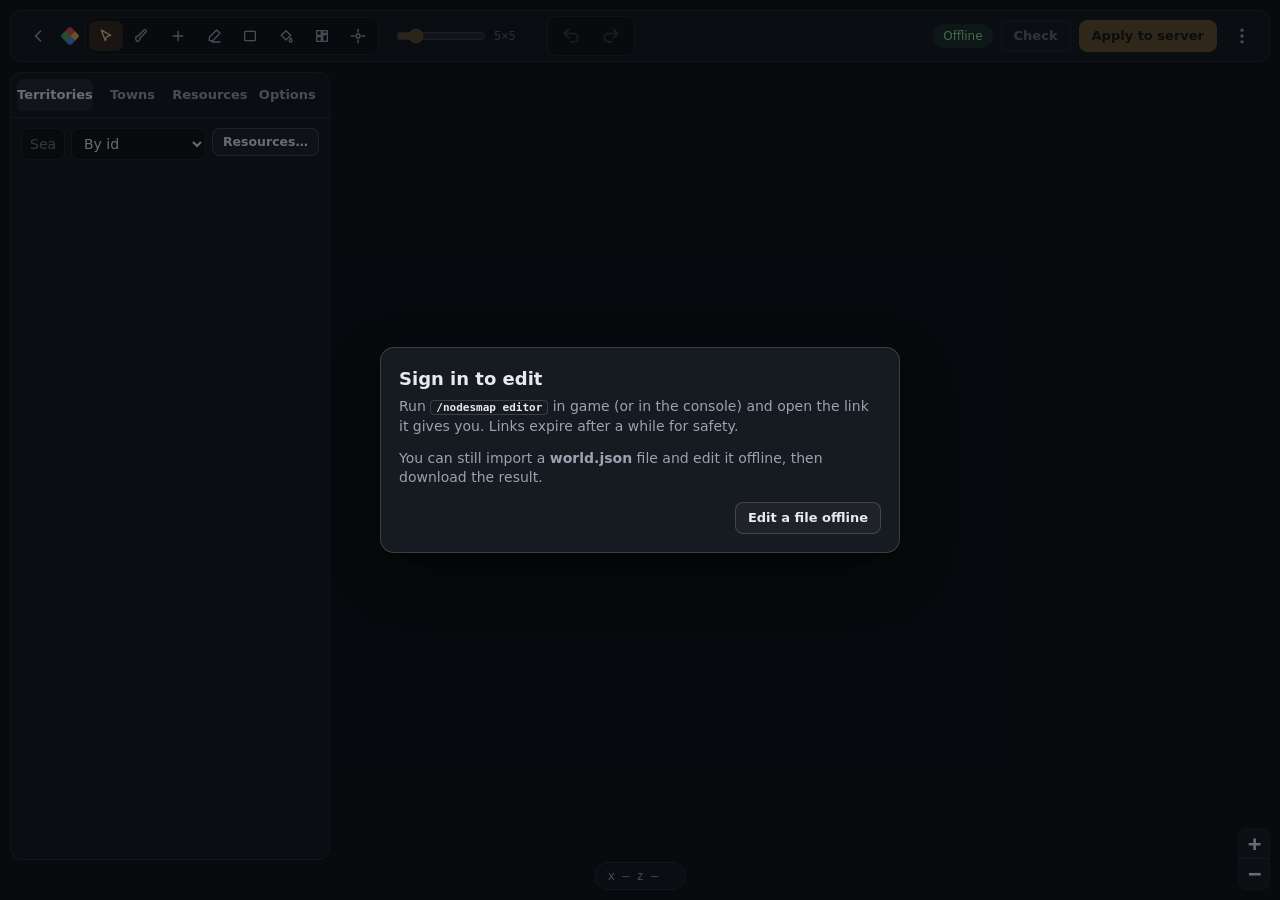
==== commit 2e5d2447: "Editor: Auto tool (generate territories over free land by size) and multi-resource distribution Co-A" ====
--- a/nodesmap/src/main/resources/web/editor.html
+++ b/nodesmap/src/main/resources/web/editor.html
@@ -32,6 +32,8 @@
       <svg viewBox="0 0 24 24"><rect x="4" y="5" width="16" height="14" rx="1"/></svg><span>Box</span><kbd>R</kbd></button>
     <button data-tool="fill" title="Fill a connected area of empty land, like an island (F)">
       <svg viewBox="0 0 24 24"><path d="M5 11l7-7 7 7-7 7zM19 15c1 2 2 3 2 4a2 2 0 0 1-4 0c0-1 1-2 2-4z"/></svg><span>Fill</span><kbd>F</kbd></button>
+    <button data-tool="auto" title="Drag a box to auto-generate territories over the free land inside (G)">
+      <svg viewBox="0 0 24 24"><path d="M4 4h7v7H4zM13 4h7v4h-7zM13 10h7v10h-7zM4 13h7v7H4z"/></svg><span>Auto</span><kbd>G</kbd></button>
     <button data-tool="core" title="Click a chunk to make it its territory's core (C)">
       <svg viewBox="0 0 24 24"><circle cx="12" cy="12" r="3"/><path d="M12 2v4M12 18v4M2 12h4M18 12h4"/></svg><span>Core</span><kbd>C</kbd></button>
   </div>
@@ -80,6 +82,7 @@
         <option value="name">Name</option>
         <option value="issues">Problems first</option>
       </select>
+      <button id="terr-dist" class="btn small" title="Spread resources over the selected territories (or all of them)">Resources…</button>
     </div>
     <div id="terr-summary" class="hint"></div>
     <div class="list" id="terr-list"></div>
--- a/nodesmap/src/main/resources/web/style.css
+++ b/nodesmap/src/main/resources/web/style.css
@@ -177,6 +177,7 @@
 @keyframes bob { 0%,100% { transform: translate(-50%, -50%) } 50% { transform: translate(-50%, -62%) } }
 .res-icon { width: 18px; height: 18px; image-rendering: pixelated; transform: translate(-50%, -50%); filter: drop-shadow(0 1px 2px rgba(0,0,0,0.7)); pointer-events: none; }
 .res-stack { display: flex; gap: 1px; transform: translate(-50%, -50%); pointer-events: none; }
+.res-stack img[data-tipres] { pointer-events: auto; cursor: help; }
 .res-stack img { width: 16px; height: 16px; image-rendering: pixelated; filter: drop-shadow(0 1px 2px rgba(0,0,0,0.8)); }
 .flag { position: relative; width: 34px; height: 34px; transform: translate(-50%, -50%); }
 .flag .ring { position: absolute; inset: 0; border-radius: 50%; background: conic-gradient(var(--c) calc(var(--p) * 1%), rgba(0,0,0,0.55) 0); box-shadow: 0 0 0 2px #fff, 0 0 14px var(--c); }
@@ -212,3 +213,19 @@
   #statusbar { left: 10px; right: 10px; transform: none; justify-content: center; }
   .leaflet-control-zoom { display: none; }
 }
+
+/* resource hover card */
+.res[data-tipres] { cursor: help; }
+#res-tip { position: fixed; z-index: 1400; width: max-content; max-width: 300px; padding: 10px 12px; background: var(--panel-solid); border: 1px solid var(--line-strong); border-radius: 10px; box-shadow: 0 12px 32px rgba(0,0,0,0.55); pointer-events: none; font-size: 12.5px; }
+#res-tip .tip-h { display: flex; align-items: center; gap: 7px; }
+#res-tip .tip-h img { width: 20px; height: 20px; image-rendering: pixelated; }
+#res-tip .tip-h b { font-size: 13.5px; }
+#res-tip .tip-h span { margin-left: auto; padding-left: 12px; color: var(--faint); font-size: 11.5px; }
+#res-tip .tip-sec { margin: 8px 0 3px; font-size: 10.5px; text-transform: uppercase; letter-spacing: 0.08em; color: var(--faint); }
+#res-tip .tip-grid > div { display: flex; justify-content: space-between; gap: 16px; padding: 1px 0; }
+#res-tip .tip-grid span { color: var(--muted); }
+#res-tip .tip-grid b { font: 600 12px var(--mono); }
+#res-tip pre { margin: 0; font: 11px/1.4 var(--mono); color: var(--muted); white-space: pre-wrap; }
+#res-tip .tip-none { color: var(--faint); margin-top: 6px; }
+.mouse-hint { margin-left: 10px; color: var(--faint); font-size: 11px; }
+@media (hover: none) { .mouse-hint { display: none; } }
--- a/nodesmap/src/main/resources/web/editor.css
+++ b/nodesmap/src/main/resources/web/editor.css
@@ -3,7 +3,7 @@
 
 body.editor #map { cursor: default; }
 body.editor.tool-paint #map, body.editor.tool-new #map, body.editor.tool-erase #map,
-body.editor.tool-rect #map, body.editor.tool-fill #map, body.editor.tool-core #map { cursor: crosshair; }
+body.editor.tool-rect #map, body.editor.tool-auto #map, body.editor.tool-fill #map, body.editor.tool-core #map { cursor: crosshair; }
 body.editor.panning #map { cursor: grab; }
 body.editor .leaflet-interactive { cursor: inherit; }
 
@@ -146,3 +146,16 @@
 .icon-x:hover { color: #ffb3b5; background: var(--war-soft); }
 .inline-add { display: flex; gap: 6px; margin: 6px 0; }
 .inline-add input { flex: 1; min-width: 0; height: 28px; border-radius: 7px; border: 1px solid var(--line); background: rgba(0,0,0,0.25); padding: 0 8px; outline: none; }
+
+/* resource hover card */
+#res-tip { position: fixed; z-index: 1400; max-width: 340px; max-height: 70vh; overflow: hidden; padding: 9px 11px; background: var(--panel-solid); border: 1px solid var(--line-strong); border-radius: 10px; box-shadow: 0 12px 32px rgba(0,0,0,0.55); pointer-events: none; font-size: 12.5px; }
+#res-tip .tip-h { display: flex; align-items: center; gap: 7px; margin-bottom: 6px; }
+#res-tip .tip-h img { width: 18px; height: 18px; image-rendering: pixelated; }
+#res-tip .tip-h span { margin-left: auto; color: var(--faint); font-size: 11.5px; }
+#res-tip pre { margin: 0; font: 11.5px/1.4 var(--mono); color: var(--muted); white-space: pre-wrap; word-break: break-word; }
+#res-tip .tip-warn { color: #fcd38d; margin-top: 4px; }
+.trow .sub .occ { color: #ff9a9d; }
+
+#modal .drow { display: grid; grid-template-columns: 1fr 74px 1.2fr 28px; gap: 6px; margin-bottom: 6px; }
+#modal .drow select, #modal .drow input { height: 32px; border-radius: 7px; border: 1px solid var(--line); background: rgba(0,0,0,0.25); color: var(--text); padding: 0 8px; min-width: 0; }
+#modal .drow select option { background: var(--panel-solid); }
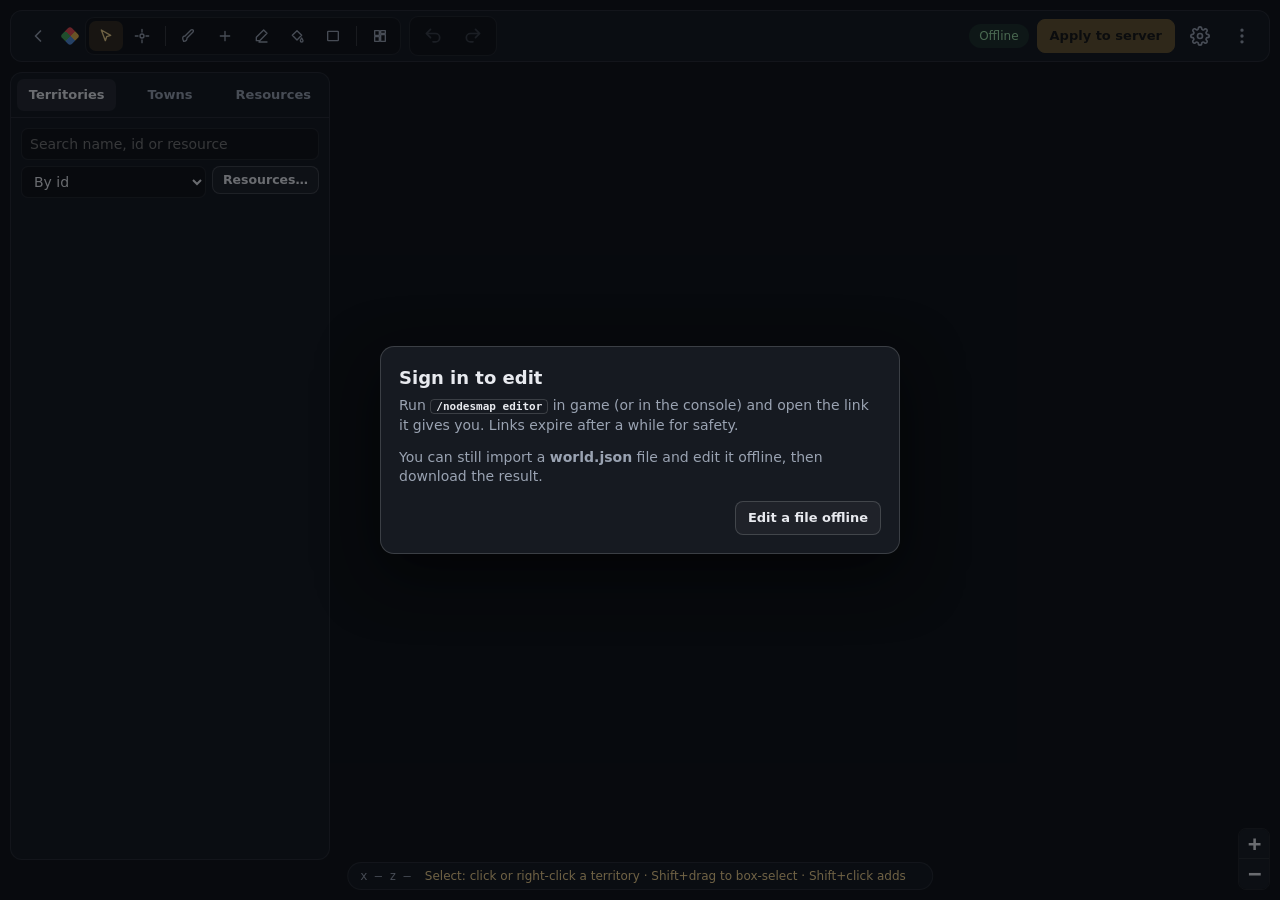
==== commit 8bd3eea3: "UI cleanup: viewer Layers popover with presets, sectioned info card, calmer labels; editor grouped t" ====
--- a/nodesmap/src/main/resources/web/editor.html
+++ b/nodesmap/src/main/resources/web/editor.html
@@ -21,21 +21,23 @@
 
   <div id="tools" class="toolgroup" role="toolbar" aria-label="Tools">
     <button data-tool="select" title="Select (V). Click or right-click a territory, Shift+drag to box-select">
-      <svg viewBox="0 0 24 24"><path d="M5 3l14 8-6 2-2 6z"/></svg><span>Select</span><kbd>V</kbd></button>
+      <svg viewBox="0 0 24 24"><path d="M5 3l14 8-6 2-2 6z"/></svg><span>Select</span></button>
+    <button data-tool="core" title="Click a chunk to make it its territory's core (C)">
+      <svg viewBox="0 0 24 24"><circle cx="12" cy="12" r="3"/><path d="M12 2v4M12 18v4M2 12h4M18 12h4"/></svg><span>Core</span></button>
+    <i class="tsep"></i>
     <button data-tool="paint" title="Brush: paint into the selected territory (B, or tap Space). Right-drag paints, Ctrl+right-drag erases, Shift+move resizes">
-      <svg viewBox="0 0 24 24"><path d="M4 20c3 0 5-2 5-5l9-9a2 2 0 0 0-3-3l-9 9c-3 0-5 2-2 8z"/></svg><span>Paint</span><kbd>B</kbd></button>
+      <svg viewBox="0 0 24 24"><path d="M4 20c3 0 5-2 5-5l9-9a2 2 0 0 0-3-3l-9 9c-3 0-5 2-2 8z"/></svg><span>Paint</span></button>
     <button data-tool="new" title="Paint a brand new territory (N)">
-      <svg viewBox="0 0 24 24"><path d="M12 5v14M5 12h14"/></svg><span>New</span><kbd>N</kbd></button>
+      <svg viewBox="0 0 24 24"><path d="M12 5v14M5 12h14"/></svg><span>New</span></button>
     <button data-tool="erase" title="Erase chunks back to wilderness (E)">
-      <svg viewBox="0 0 24 24"><path d="M16 3l5 5-11 11H5v-5zM9 21h12"/></svg><span>Erase</span><kbd>E</kbd></button>
+      <svg viewBox="0 0 24 24"><path d="M16 3l5 5-11 11H5v-5zM9 21h12"/></svg><span>Erase</span></button>
+    <button data-tool="fill" title="Fill a connected area of empty land, like an island (F)">
+      <svg viewBox="0 0 24 24"><path d="M5 11l7-7 7 7-7 7zM19 15c1 2 2 3 2 4a2 2 0 0 1-4 0c0-1 1-2 2-4z"/></svg><span>Fill</span></button>
     <button data-tool="rect" title="Drag a rectangle to fill (R)">
-      <svg viewBox="0 0 24 24"><rect x="4" y="5" width="16" height="14" rx="1"/></svg><span>Box</span><kbd>R</kbd></button>
-    <button data-tool="fill" title="Fill a connected area of empty land, like an island (F)">
-      <svg viewBox="0 0 24 24"><path d="M5 11l7-7 7 7-7 7zM19 15c1 2 2 3 2 4a2 2 0 0 1-4 0c0-1 1-2 2-4z"/></svg><span>Fill</span><kbd>F</kbd></button>
-    <button data-tool="auto" title="Drag a box to auto-generate territories over the free land inside (G)">
-      <svg viewBox="0 0 24 24"><path d="M4 4h7v7H4zM13 4h7v4h-7zM13 10h7v10h-7zM4 13h7v7H4z"/></svg><span>Auto</span><kbd>G</kbd></button>
-    <button data-tool="core" title="Click a chunk to make it its territory's core (C)">
-      <svg viewBox="0 0 24 24"><circle cx="12" cy="12" r="3"/><path d="M12 2v4M12 18v4M2 12h4M18 12h4"/></svg><span>Core</span><kbd>C</kbd></button>
+      <svg viewBox="0 0 24 24"><rect x="4" y="5" width="16" height="14" rx="1"/></svg><span>Box</span></button>
+    <i class="tsep"></i>
+    <button data-tool="auto" title="Pen: right-drag to draw border lines (left-drag pans), click inside the closed area to auto-generate territories there (G)">
+      <svg viewBox="0 0 24 24"><path d="M4 4h7v7H4zM13 4h7v4h-7zM13 10h7v10h-7zM4 13h7v7H4z"/></svg><span>Pen</span></button>
   </div>
 
   <div id="brush" class="toolgroup slim" title="Brush size ( [ and ] )">
@@ -51,11 +53,13 @@
 
   <div class="spacer"></div>
   <span id="save-state" class="pill">Loading…</span>
-  <button id="btn-check" class="btn">Check</button>
   <button id="btn-apply" class="btn primary">Apply to server</button>
+  <button id="opts-btn" class="icon-btn" aria-expanded="false" aria-controls="opts-pop" title="Settings: painting rules, colors, what to show"><svg viewBox="0 0 24 24"><circle cx="12" cy="12" r="3"/><path d="M19.4 15a1.7 1.7 0 0 0 .3 1.9l.1.1a2 2 0 1 1-2.8 2.8l-.1-.1a1.7 1.7 0 0 0-1.9-.3 1.7 1.7 0 0 0-1 1.5V21a2 2 0 1 1-4 0v-.1a1.7 1.7 0 0 0-1.1-1.5 1.7 1.7 0 0 0-1.9.3l-.1.1a2 2 0 1 1-2.8-2.8l.1-.1a1.7 1.7 0 0 0 .3-1.9 1.7 1.7 0 0 0-1.5-1H3a2 2 0 1 1 0-4h.1a1.7 1.7 0 0 0 1.5-1.1 1.7 1.7 0 0 0-.3-1.9l-.1-.1a2 2 0 1 1 2.8-2.8l.1.1a1.7 1.7 0 0 0 1.9.3H9a1.7 1.7 0 0 0 1-1.5V3a2 2 0 1 1 4 0v.1a1.7 1.7 0 0 0 1 1.5 1.7 1.7 0 0 0 1.9-.3l.1-.1a2 2 0 1 1 2.8 2.8l-.1.1a1.7 1.7 0 0 0-.3 1.9V9a1.7 1.7 0 0 0 1.5 1H21a2 2 0 1 1 0 4h-.1a1.7 1.7 0 0 0-1.5 1z"/></svg></button>
   <div class="menu-wrap">
     <button id="btn-menu" class="icon-btn" aria-label="More"><svg viewBox="0 0 24 24"><circle cx="12" cy="5" r="1"/><circle cx="12" cy="12" r="1"/><circle cx="12" cy="19" r="1"/></svg></button>
     <div id="menu" class="menu" hidden>
+      <button id="btn-check" title="Validate the changes with the server without applying them">Check without applying</button>
+      <hr>
       <button data-act="download">Download world.json</button>
       <button data-act="import">Import world.json…</button>
       <button data-act="reload">Reload from server</button>
@@ -71,7 +75,6 @@
     <button data-tab="terr" class="active">Territories</button>
     <button data-tab="towns">Towns</button>
     <button data-tab="res">Resources</button>
-    <button data-tab="opts">Options</button>
   </nav>
   <section id="tab-terr" class="tab active">
     <div class="list-tools">
@@ -113,7 +116,10 @@
     <div class="list" id="res-list"></div>
     <div id="res-editor"></div>
   </section>
-  <section id="tab-opts" class="tab">
+</aside>
+
+  <div id="opts-pop" class="popover" hidden>
+    <div class="pop-head"><b>Settings</b><button id="opts-close" class="icon-btn" aria-label="Close"><svg viewBox="0 0 24 24"><path d="M6 6l12 12M18 6L6 18"/></svg></button></div>
     <h3>Painting</h3>
     <label class="tgl"><input type="checkbox" id="opt-land" checked>Land only (skip water and ungenerated chunks)</label>
     <label class="tgl"><input type="checkbox" id="opt-wild" checked>Only paint empty land (don't take chunks from other territories)</label>
@@ -129,8 +135,7 @@
     <label class="tgl"><input type="checkbox" id="opt-owners" checked>Nation and town borders</label>
     <label class="tgl"><input type="checkbox" id="opt-grid">Chunk grid</label>
     <p class="hint">Tap <kbd>Space</kbd> to turn the brush on/off like the old editor (left-drag pans, right-drag paints). Ctrl+right-drag erases, Shift+move resizes the brush, <kbd>A</kbd> starts a new territory. Hold <kbd>Space</kbd> and drag to pan. All controls: ⋯ menu → Shortcuts.</p>
-  </section>
-</aside>
+  </div>
 
 <aside id="inspector" hidden></aside>
 
--- a/nodesmap/src/main/resources/web/style.css
+++ b/nodesmap/src/main/resources/web/style.css
@@ -64,15 +64,29 @@
   z-index: 999; overflow: hidden; transition: transform 0.2s ease, opacity 0.2s ease;
 }
 body.sidebar-closed #sidebar { transform: translateX(calc(-100% - 20px)); opacity: 0; pointer-events: none; }
-#tabs { display: flex; padding: 6px; gap: 4px; border-bottom: 1px solid var(--line); }
-#tabs button { flex: 1; padding: 7px 0; border: 0; border-radius: 7px; background: transparent; color: var(--muted); cursor: pointer; font-weight: 550; font-size: 13px; }
-#tabs button:hover { color: var(--text); }
-#tabs button.active { background: rgba(255,255,255,0.07); color: var(--text); }
-#tabs button.has-alert::after { content: ""; display: inline-block; width: 6px; height: 6px; margin-left: 5px; border-radius: 50%; background: var(--war); vertical-align: middle; }
-.tab { display: none; flex: 1; min-height: 0; flex-direction: column; overflow: auto; padding: 10px; }
-.tab.active { display: flex; }
-.tab h3 { margin: 14px 2px 8px; font-size: 11px; text-transform: uppercase; letter-spacing: 0.08em; color: var(--faint); font-weight: 600; }
-.tab h3:first-child { margin-top: 2px; }
+#side-scroll { flex: 1; min-height: 0; overflow: auto; padding: 4px 10px 12px; }
+.side-tools { padding: 10px 10px 2px; margin: 0; }
+.sec-head { display: flex; align-items: center; gap: 8px; width: 100%; padding: 9px 10px; border: 0; border-radius: 9px; background: rgba(255,255,255,0.04); color: var(--text); cursor: pointer; font-size: 13px; text-align: left; }
+.sec-head:hover { background: rgba(255,255,255,0.07); }
+.sec-head .sec-title { font-weight: 650; }
+.sec-head #war-sum { color: var(--muted); font-size: 12px; margin-left: auto; white-space: nowrap; }
+.sec-head .chev { width: 16px; height: 16px; color: var(--muted); transition: transform 0.15s; flex: none; }
+.sec.closed .sec-head .chev { transform: rotate(-90deg); }
+.sec.closed #war-panel { display: none; }
+.wdot { width: 8px; height: 8px; border-radius: 50%; background: var(--faint); flex: none; }
+#war-sec.on .sec-head { background: var(--war-soft); }
+#war-sec.on .wdot { background: var(--war); animation: pulse 1.4s infinite; }
+#war-panel { padding-top: 4px; max-height: 36vh; overflow: auto; margin-bottom: 4px; }
+#war-panel h3, #list-tree h3 { margin: 12px 2px 6px; font-size: 11px; text-transform: uppercase; letter-spacing: 0.08em; color: var(--faint); font-weight: 600; }
+#list-tree > h3:first-child { margin-top: 10px; }
+.row.nation-row { grid-template-columns: 12px 1fr auto 22px; }
+.row.town-row { margin-left: 22px; padding: 5px 8px; grid-template-columns: 10px 1fr auto; }
+.row.town-row .sw { width: 10px; height: 10px; }
+.twist { width: 22px; height: 22px; border: 0; border-radius: 6px; background: transparent; color: var(--muted); cursor: pointer; display: grid; place-items: center; padding: 0; }
+.twist:hover { background: rgba(255,255,255,0.08); color: var(--text); }
+.twist svg { width: 14px; height: 14px; transition: transform 0.15s; transform: rotate(-90deg); }
+.nation-row.open .twist svg { transform: none; }
+.tag-online { color: var(--ok); }
 .list-tools { display: flex; gap: 6px; margin-bottom: 8px; }
 .list-tools input, .list-tools select, #mode-extra select { height: 32px; border-radius: 7px; border: 1px solid var(--line); background: rgba(0,0,0,0.25); padding: 0 8px; outline: none; min-width: 0; }
 .list-tools input { flex: 1; }
@@ -91,22 +105,28 @@
 .seg button.active { border-color: var(--accent); color: var(--text); background: var(--accent-soft); }
 #mode-extra { margin-top: 8px; }
 #mode-extra select { width: 100%; }
-/* ---------- View box (always on the map, like Dynmap's layer list) ---------- */
-.view { position: absolute; top: calc(var(--top-h) + 20px); right: 10px; width: 236px; background: var(--panel); border: 1px solid var(--line); border-radius: 12px; z-index: 999; backdrop-filter: blur(8px); }
-#view-head { display: flex; align-items: center; gap: 8px; width: 100%; padding: 9px 12px; border: 0; background: transparent; color: var(--text); font-weight: 650; font-size: 13px; cursor: pointer; border-radius: 12px; }
-#view-head:hover { background: rgba(255,255,255,0.04); }
-#view-head svg { width: 16px; height: 16px; color: var(--muted); }
-#view-head .chev { margin-left: auto; transition: transform 0.15s; }
-.view.closed #view-head .chev { transform: rotate(-90deg); }
-.view.closed { width: auto; }
-.view.closed #view-body { display: none; }
-#view-body { padding: 0 10px 8px; }
-#view .seg { gap: 3px; }
-#view .seg button { padding: 5px 2px; font-size: 12px; }
+/* ---------- Layers popover (opened from the top bar) ---------- */
+.pill-btn { display: inline-flex; align-items: center; gap: 7px; height: 34px; padding: 0 12px; border-radius: 8px; border: 1px solid var(--line); background: rgba(255,255,255,0.04); color: var(--text); cursor: pointer; font-weight: 560; font-size: 13px; flex: none; }
+.pill-btn:hover { background: rgba(255,255,255,0.08); }
+.pill-btn[aria-expanded="true"] { border-color: var(--accent); background: var(--accent-soft); }
+.pill-btn svg { width: 16px; height: 16px; color: var(--muted); }
+.view { position: absolute; top: calc(var(--top-h) + 20px); right: 10px; width: 280px; max-height: calc(100% - var(--top-h) - 70px); overflow: auto; background: var(--panel-solid); border: 1px solid var(--line-strong); border-radius: 12px; z-index: 1001; box-shadow: 0 16px 40px rgba(0,0,0,0.5); display: none; }
+.view.open { display: block; }
+#view-head { display: flex; align-items: center; justify-content: space-between; padding: 8px 8px 0 14px; font-weight: 650; font-size: 13px; }
+#view-body { padding: 4px 14px 14px; }
+.fh { margin: 12px 0 6px; font-size: 11px; text-transform: uppercase; letter-spacing: 0.08em; color: var(--faint); font-weight: 600; }
+#view .seg { gap: 4px; }
+.seg4 { grid-template-columns: repeat(4, 1fr); }
+#view .seg button { padding: 6px 2px; font-size: 12px; }
 #view #mode-extra:empty { display: none; }
 #view .chips { gap: 4px; }
 #view .chip { font-size: 11.5px; }
-#layer-toggles { display: flex; flex-direction: column; margin-top: 8px; padding-top: 6px; border-top: 1px solid var(--line); }
+.link-btn { display: flex; align-items: center; justify-content: space-between; width: 100%; margin-top: 12px; padding: 8px 0 4px; border: 0; border-top: 1px solid var(--line); background: transparent; color: var(--muted); cursor: pointer; font-size: 12.5px; }
+.link-btn:hover { color: var(--text); }
+.link-btn .chev { width: 15px; height: 15px; transition: transform 0.15s; transform: rotate(-90deg); }
+.link-btn[aria-expanded="true"] .chev { transform: none; }
+#layer-toggles { display: flex; flex-direction: column; padding-top: 2px; }
+#layer-toggles[hidden] { display: none; }
 #layer-toggles .tgl { padding: 3px 2px; font-size: 13px; }
 .tgl { display: flex; align-items: center; gap: 8px; padding: 5px 2px; cursor: pointer; color: var(--muted); user-select: none; }
 .tgl input { accent-color: var(--accent); width: 15px; height: 15px; margin: 0; }
@@ -115,7 +135,7 @@
 
 /* ---------- info panel ---------- */
 #info {
-  position: absolute; top: calc(var(--top-h) + 30px + var(--view-h, 0px)); right: 10px; width: 340px; max-height: calc(100% - var(--top-h) - 70px - var(--view-h, 0px));
+  position: absolute; top: calc(var(--top-h) + 20px); right: 10px; width: 340px; max-height: calc(100% - var(--top-h) - 70px);
   overflow: auto; background: var(--panel); border: 1px solid var(--line); border-radius: 12px; z-index: 999; padding: 16px;
 }
 #info-close { position: absolute; top: 8px; right: 8px; }
@@ -229,3 +249,15 @@
 #res-tip .tip-none { color: var(--faint); margin-top: 6px; }
 .mouse-hint { margin-left: 10px; color: var(--faint); font-size: 11px; }
 @media (hover: none) { .mouse-hint { display: none; } }
+
+/* calmer map when zoomed out: smaller, softer resource icons */
+body.zlow .res-stack { transform: scale(0.72); opacity: 0.7; }
+.lbl.terr.id { opacity: 0.6; font-weight: 500; }
+
+/* info card sections */
+.sec-d { border-top: 1px solid var(--line); margin-top: 10px; }
+.sec-d > summary { list-style: none; display: flex; align-items: center; justify-content: space-between; padding: 9px 0 6px; font-size: 11px; text-transform: uppercase; letter-spacing: 0.08em; color: var(--faint); font-weight: 600; cursor: pointer; }
+.sec-d > summary::-webkit-details-marker { display: none; }
+.sec-d > summary::after { content: ""; width: 7px; height: 7px; border-right: 2px solid currentColor; border-bottom: 2px solid currentColor; transform: rotate(-45deg); transition: transform 0.15s; margin-right: 3px; }
+.sec-d[open] > summary::after { transform: rotate(45deg); }
+.sec-d > summary:hover { color: var(--muted); }
--- a/nodesmap/src/main/resources/web/editor.css
+++ b/nodesmap/src/main/resources/web/editor.css
@@ -17,15 +17,14 @@
 .toolgroup button[data-tool] svg { width: 16px; height: 16px; }
 .toolgroup button[data-tool]:hover { color: var(--text); background: rgba(255,255,255,0.05); }
 .toolgroup button[data-tool].active { background: var(--accent-soft); color: #f3d38d; }
-.toolgroup kbd { font: 600 10px var(--mono); color: var(--faint); border: 1px solid var(--line); border-radius: 4px; padding: 0 4px; }
-.toolgroup button.active kbd { color: #f3d38d; border-color: rgba(226,176,74,0.4); }
+.tsep { width: 1px; align-self: stretch; margin: 5px 4px; background: var(--line-strong); }
 #brush label { font-size: 12px; color: var(--muted); }
 #brush input { width: 90px; accent-color: var(--accent); }
 #brush output { font: 12px var(--mono); color: var(--text); min-width: 38px; }
-#brush.off { opacity: 0.35; pointer-events: none; }
+#brush.off { display: none; }
 .icon-btn:disabled { opacity: 0.3; cursor: default; }
 
-.btn { height: 32px; padding: 0 12px; border-radius: 8px; border: 1px solid var(--line-strong); background: rgba(255,255,255,0.04); color: var(--text); cursor: pointer; font-weight: 600; font-size: 13px; white-space: nowrap; }
+.btn { height: 34px; padding: 0 12px; border-radius: 8px; border: 1px solid var(--line-strong); background: rgba(255,255,255,0.04); color: var(--text); cursor: pointer; font-weight: 600; font-size: 13px; white-space: nowrap; }
 .btn:hover { background: rgba(255,255,255,0.08); }
 .btn.primary { background: var(--accent); border-color: var(--accent); color: #1a1406; }
 .btn.primary:hover { filter: brightness(1.08); }
@@ -159,3 +158,25 @@
 #modal .drow { display: grid; grid-template-columns: 1fr 74px 1.2fr 28px; gap: 6px; margin-bottom: 6px; }
 #modal .drow select, #modal .drow input { height: 32px; border-radius: 7px; border: 1px solid var(--line); background: rgba(0,0,0,0.25); color: var(--text); padding: 0 8px; min-width: 0; }
 #modal .drow select option { background: var(--panel-solid); }
+
+/* sidebar tabs (the editor's panel; the viewer no longer uses tabs) */
+#tabs { display: flex; padding: 6px; gap: 4px; border-bottom: 1px solid var(--line); }
+#tabs button { flex: 1; padding: 7px 0; border: 0; border-radius: 7px; background: transparent; color: var(--muted); cursor: pointer; font-weight: 550; font-size: 13px; }
+#tabs button:hover { color: var(--text); }
+#tabs button.active { background: rgba(255,255,255,0.07); color: var(--text); }
+.tab { display: none; flex: 1; min-height: 0; flex-direction: column; overflow: auto; padding: 10px; }
+.tab.active { display: flex; }
+.tab h3 { margin: 14px 2px 8px; font-size: 11px; text-transform: uppercase; letter-spacing: 0.08em; color: var(--faint); font-weight: 600; }
+.tab h3:first-child { margin-top: 2px; }
+
+/* settings popover (gear in the top bar) */
+.popover { position: absolute; top: calc(var(--top-h) + 20px); right: 10px; width: 320px; max-height: calc(100% - var(--top-h) - 70px); overflow: auto; padding: 4px 14px 14px; background: var(--panel-solid); border: 1px solid var(--line-strong); border-radius: 12px; z-index: 1002; box-shadow: 0 16px 40px rgba(0,0,0,0.5); }
+.popover h3 { margin: 14px 2px 6px; font-size: 11px; text-transform: uppercase; letter-spacing: 0.08em; color: var(--faint); font-weight: 600; }
+.pop-head { display: flex; align-items: center; justify-content: space-between; padding: 6px 0 0 2px; font-size: 13px; }
+#opts-btn[aria-expanded="true"] { background: var(--accent-soft); color: #f3d38d; }
+.menu button.mi, #btn-check { display: block; }
+
+/* sidebar search on its own line so it never gets squeezed */
+#sidebar .list-tools { flex-wrap: wrap; }
+#sidebar .list-tools input.filter { flex: 1 1 100%; }
+#sidebar .list-tools select { flex: 1; }
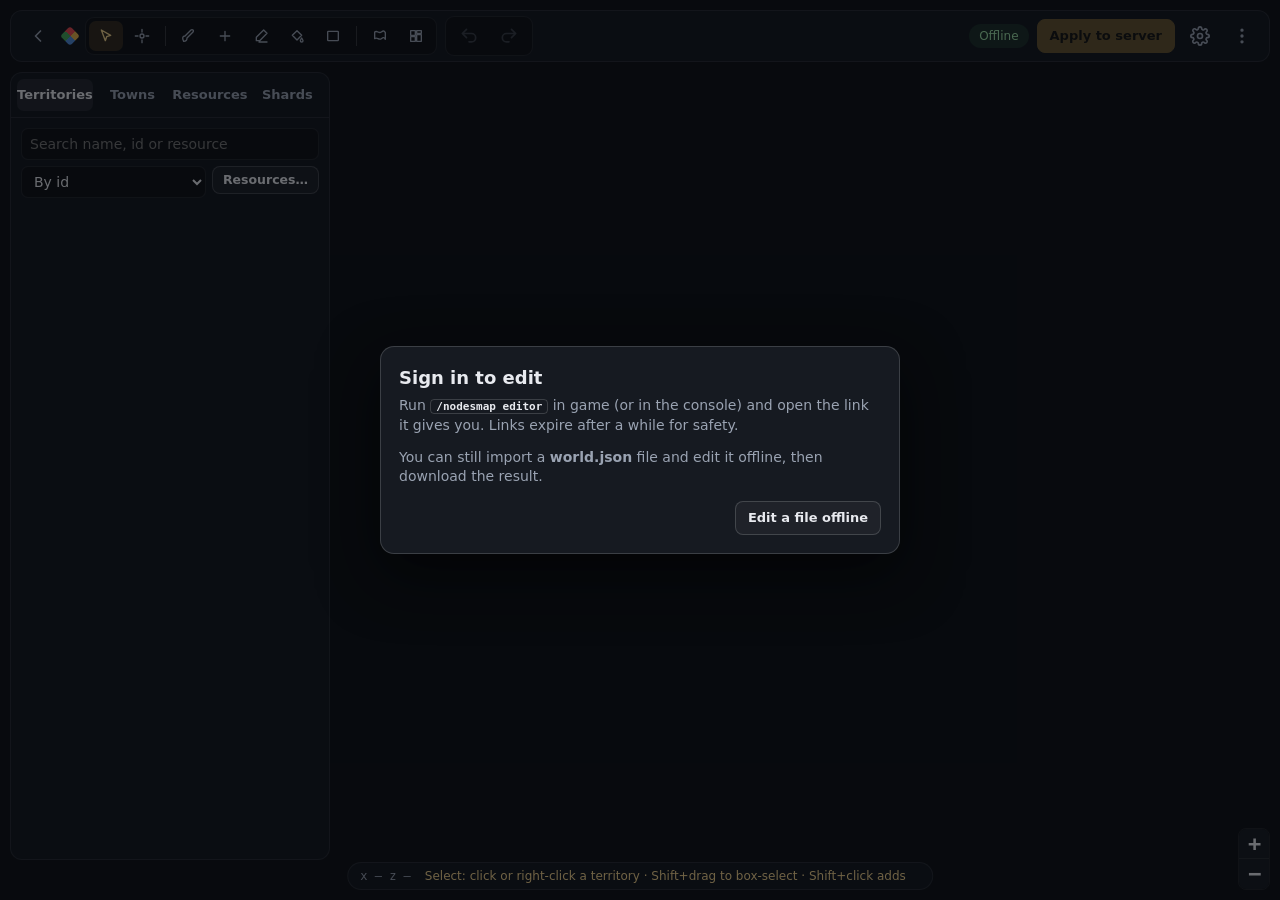
==== commit e7ca9ebc: "NodesMap editor: draw server shard regions Adds a Shards tool and tab to the map editor. Regions can" ====
--- a/nodesmap/src/main/resources/web/editor.html
+++ b/nodesmap/src/main/resources/web/editor.html
@@ -36,6 +36,8 @@
     <button data-tool="rect" title="Drag a rectangle to fill (R)">
       <svg viewBox="0 0 24 24"><rect x="4" y="5" width="16" height="14" rx="1"/></svg><span>Box</span></button>
     <i class="tsep"></i>
+    <button data-tool="shards" title="Server regions: draw the area each shard server owns (Reef sharding)">
+      <svg viewBox="0 0 24 24"><path d="M4 6c4-3 6 3 10 0s5-1 6 1v10c-1-2-2-4-6-1s-6-3-10 0z"/></svg><span>Shards</span></button>
     <button data-tool="auto" title="Pen: right-drag to draw border lines (left-drag pans), click inside the closed area to auto-generate territories there (G)">
       <svg viewBox="0 0 24 24"><path d="M4 4h7v7H4zM13 4h7v4h-7zM13 10h7v10h-7zM4 13h7v7H4z"/></svg><span>Pen</span></button>
   </div>
@@ -75,6 +77,7 @@
     <button data-tab="terr" class="active">Territories</button>
     <button data-tab="towns">Towns</button>
     <button data-tab="res">Resources</button>
+    <button data-tab="shards">Shards</button>
   </nav>
   <section id="tab-terr" class="tab active">
     <div class="list-tools">
@@ -116,6 +119,27 @@
     <div class="list" id="res-list"></div>
     <div id="res-editor"></div>
   </section>
+  <section id="tab-shards" class="tab">
+    <div class="seg" id="shard-kind">
+      <button data-v="poly">Polygon</button>
+      <button data-v="rect">Box</button>
+      <button data-v="circle">Circle</button>
+    </div>
+    <div class="shard-form">
+      <input id="shard-server" class="filter" placeholder="Server name, e.g. s1" list="shard-server-names" autocomplete="off">
+      <datalist id="shard-server-names"></datalist>
+      <label class="tgl" id="shard-curve-row"><input type="checkbox" id="shard-smooth">Curved edges (round the corners)</label>
+      <label class="tgl"><input type="checkbox" id="shard-snap" checked>Snap to chunks (16 blocks)</label>
+    </div>
+    <div id="shard-summary" class="hint"></div>
+    <div class="list" id="shard-list"></div>
+    <div class="shard-actions">
+      <button id="shard-save" class="btn primary small">Save to NodesMap</button>
+      <button id="shard-yaml" class="btn small">Copy for reef.yml</button>
+      <button id="shard-reload" class="btn small">Reload</button>
+    </div>
+    <p class="hint">The server name is the one in velocity.toml. Regions higher in the list win where they overlap. Saving updates the web map; copy the list into reef.yml on every server.</p>
+  </section>
 </aside>
 
   <div id="opts-pop" class="popover" hidden>
--- a/nodesmap/src/main/resources/web/style.css
+++ b/nodesmap/src/main/resources/web/style.css
@@ -180,7 +180,9 @@
 /* ---------- map markers ---------- */
 .lbl { color: #fff; font-weight: 700; white-space: nowrap; text-shadow: 0 0 3px #000, 0 0 6px rgba(0,0,0,0.8); pointer-events: none; transform: translate(-50%, -50%); text-align: center; line-height: 1.1; }
 .lbl.town { font-size: 12.5px; }
-.lbl.town .cap { color: var(--accent); margin-right: 3px; }
+.lbl.town.capital { width: 0; height: 0; }
+.lbl.town .cap { position: absolute; left: 0; top: 0; transform: translate(-50%, -50%); color: var(--accent); font-size: 17px; line-height: 1; }
+.lbl.town .nm { position: absolute; left: 0; top: 0; transform: translate(-50%, 8px); }
 .lbl.nation { letter-spacing: 0.05em; line-height: 1.12; opacity: 0.95; font-weight: 800; text-shadow: 0 0 2px #000, 0 0 5px rgba(0,0,0,0.85); }
 .lbl.terr { font-size: 10.5px; font-weight: 600; color: rgba(255,255,255,0.75); }
 .lbl .n { display: block; font-size: 10px; font-weight: 600; color: rgba(255,255,255,0.72); letter-spacing: 0; }
@@ -251,7 +253,10 @@
 @media (hover: none) { .mouse-hint { display: none; } }
 
 /* calmer map when zoomed out: smaller, softer resource icons */
-body.zlow .res-stack { transform: scale(0.72); opacity: 0.7; }
+body.zlow .res-stack { transform: translate(-50%, -50%) scale(0.78); opacity: 0.85; }
+/* zoomed out: one icon on the core chunk plus a +N badge instead of a wide row */
+body.zlow .res-stack[data-more] img:nth-child(n+2) { display: none; }
+body.zlow .res-stack[data-more]::after { content: "+" attr(data-more); align-self: center; margin-left: 2px; font: 700 10px var(--font); color: #fff; text-shadow: 0 0 3px #000, 0 0 6px #000; }
 .lbl.terr.id { opacity: 0.6; font-weight: 500; }
 
 /* info card sections */
@@ -261,3 +266,13 @@
 .sec-d > summary::after { content: ""; width: 7px; height: 7px; border-right: 2px solid currentColor; border-bottom: 2px solid currentColor; transform: rotate(-45deg); transition: transform 0.15s; margin-right: 3px; }
 .sec-d[open] > summary::after { transform: rotate(45deg); }
 .sec-d > summary:hover { color: var(--muted); }
+
+.shard-label {
+  background: rgba(20, 22, 28, 0.78);
+  border: 0;
+  color: #fff;
+  font-weight: 600;
+  letter-spacing: 0.02em;
+  box-shadow: none;
+}
+.shard-label::before { display: none; }
--- a/nodesmap/src/main/resources/web/editor.css
+++ b/nodesmap/src/main/resources/web/editor.css
@@ -77,10 +77,10 @@
 #res-editor:empty { display: none; }
 
 /* map overlays */
-.ed-label { color: #fff; font: 600 11px var(--font); white-space: nowrap; text-shadow: 0 0 3px #000, 0 0 5px #000; transform: translate(-50%, -50%); pointer-events: none; text-align: center; line-height: 1.15; }
+.ed-label { color: #fff; font: 600 11px var(--font); white-space: nowrap; text-shadow: 0 0 3px #000, 0 0 5px #000; transform: translate(-50%, calc(-100% - 7px)); pointer-events: none; text-align: center; line-height: 1.15; }
 .ed-label .id { display: block; font: 600 9.5px var(--mono); color: rgba(255,255,255,0.65); }
 .ed-label .lock { font-size: 10px; }
-.ed-icons { display: flex; gap: 1px; transform: translate(-50%, 6px); pointer-events: none; }
+.ed-icons { display: flex; gap: 1px; transform: translate(-50%, -50%); pointer-events: none; }
 .ed-icons img { width: 15px; height: 15px; image-rendering: pixelated; filter: drop-shadow(0 1px 2px rgba(0,0,0,0.8)); }
 .ed-core { width: 10px; height: 10px; border-radius: 50%; border: 2px solid #fff; background: #000; transform: translate(-50%, -50%); pointer-events: none; box-shadow: 0 0 4px #000; }
 
@@ -180,3 +180,21 @@
 #sidebar .list-tools { flex-wrap: wrap; }
 #sidebar .list-tools input.filter { flex: 1 1 100%; }
 #sidebar .list-tools select { flex: 1; }
+
+/* server shards tab */
+body.editor.tool-shards #map { cursor: crosshair; }
+.shard-form { display: grid; gap: 8px; margin: 10px 0 6px; }
+.shard-row { display: flex; align-items: center; gap: 6px; padding: 6px 8px; border-radius: 8px; border: 1px solid transparent; cursor: pointer; flex-wrap: wrap; }
+.shard-row:hover { background: rgba(255,255,255,0.04); }
+.shard-row.sel { border-color: var(--accent); background: var(--accent-soft); }
+.shard-row .dot { width: 10px; height: 10px; border-radius: 50%; flex: none; }
+.shard-row .shard-name { width: 84px; height: 26px; padding: 0 6px; border-radius: 6px; border: 1px solid var(--line); background: rgba(0,0,0,0.2); color: var(--text); font: inherit; font-size: 12.5px; }
+.shard-row .shard-desc { flex: 1; min-width: 80px; font-size: 12px; color: var(--muted); }
+.shard-row .shard-curve { display: flex; align-items: center; gap: 3px; font-size: 12px; color: var(--muted); }
+.shard-row .icon-btn { width: 24px; height: 24px; font-size: 13px; }
+.shard-actions { display: flex; flex-wrap: wrap; gap: 6px; margin: 10px 0 4px; }
+.shard-handle { width: 14px; height: 14px; border-radius: 50%; background: #fff; border: 2px solid #1a1406; box-shadow: 0 0 0 2px rgba(255,255,255,0.6); cursor: grab; }
+.shard-handle:active { cursor: grabbing; }
+#shard-curve-row[hidden] { display: none; }
+#shard-server { height: 32px; padding: 0 10px; border-radius: 8px; border: 1px solid var(--line-strong); background: rgba(0,0,0,0.25); color: var(--text); font: inherit; }
+#shard-server::placeholder { color: var(--faint); }
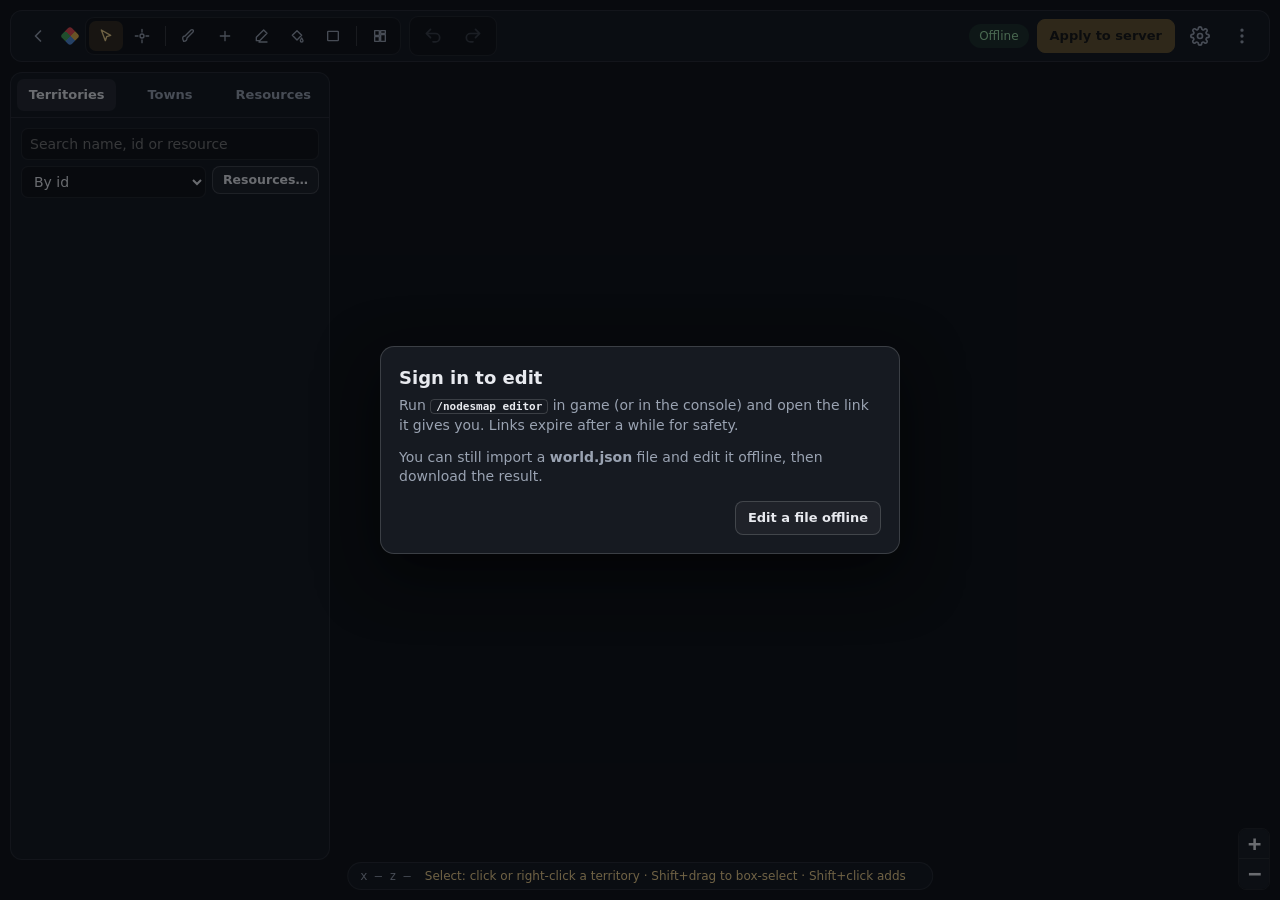
==== commit d12e91b9: "NodesMap editor: shard editing needs nodesmap.shards Editing the server regions now needs the nodesm" ====
--- a/nodesmap/src/main/resources/web/editor.html
+++ b/nodesmap/src/main/resources/web/editor.html
@@ -36,7 +36,7 @@
     <button data-tool="rect" title="Drag a rectangle to fill (R)">
       <svg viewBox="0 0 24 24"><rect x="4" y="5" width="16" height="14" rx="1"/></svg><span>Box</span></button>
     <i class="tsep"></i>
-    <button data-tool="shards" title="Server regions: draw the area each shard server owns (Reef sharding)">
+    <button data-tool="shards" hidden title="Server regions: draw the area each shard server owns (Reef sharding)">
       <svg viewBox="0 0 24 24"><path d="M4 6c4-3 6 3 10 0s5-1 6 1v10c-1-2-2-4-6-1s-6-3-10 0z"/></svg><span>Shards</span></button>
     <button data-tool="auto" title="Pen: right-drag to draw border lines (left-drag pans), click inside the closed area to auto-generate territories there (G)">
       <svg viewBox="0 0 24 24"><path d="M4 4h7v7H4zM13 4h7v4h-7zM13 10h7v10h-7zM4 13h7v7H4z"/></svg><span>Pen</span></button>
@@ -77,7 +77,7 @@
     <button data-tab="terr" class="active">Territories</button>
     <button data-tab="towns">Towns</button>
     <button data-tab="res">Resources</button>
-    <button data-tab="shards">Shards</button>
+    <button data-tab="shards" hidden>Shards</button>
   </nav>
   <section id="tab-terr" class="tab active">
     <div class="list-tools">
--- a/nodesmap/src/main/resources/web/editor.css
+++ b/nodesmap/src/main/resources/web/editor.css
@@ -198,3 +198,4 @@
 #shard-curve-row[hidden] { display: none; }
 #shard-server { height: 32px; padding: 0 10px; border-radius: 8px; border: 1px solid var(--line-strong); background: rgba(0,0,0,0.25); color: var(--text); font: inherit; }
 #shard-server::placeholder { color: var(--faint); }
+#tools [data-tool="shards"][hidden], #tabs [data-tab="shards"][hidden] { display: none; }
